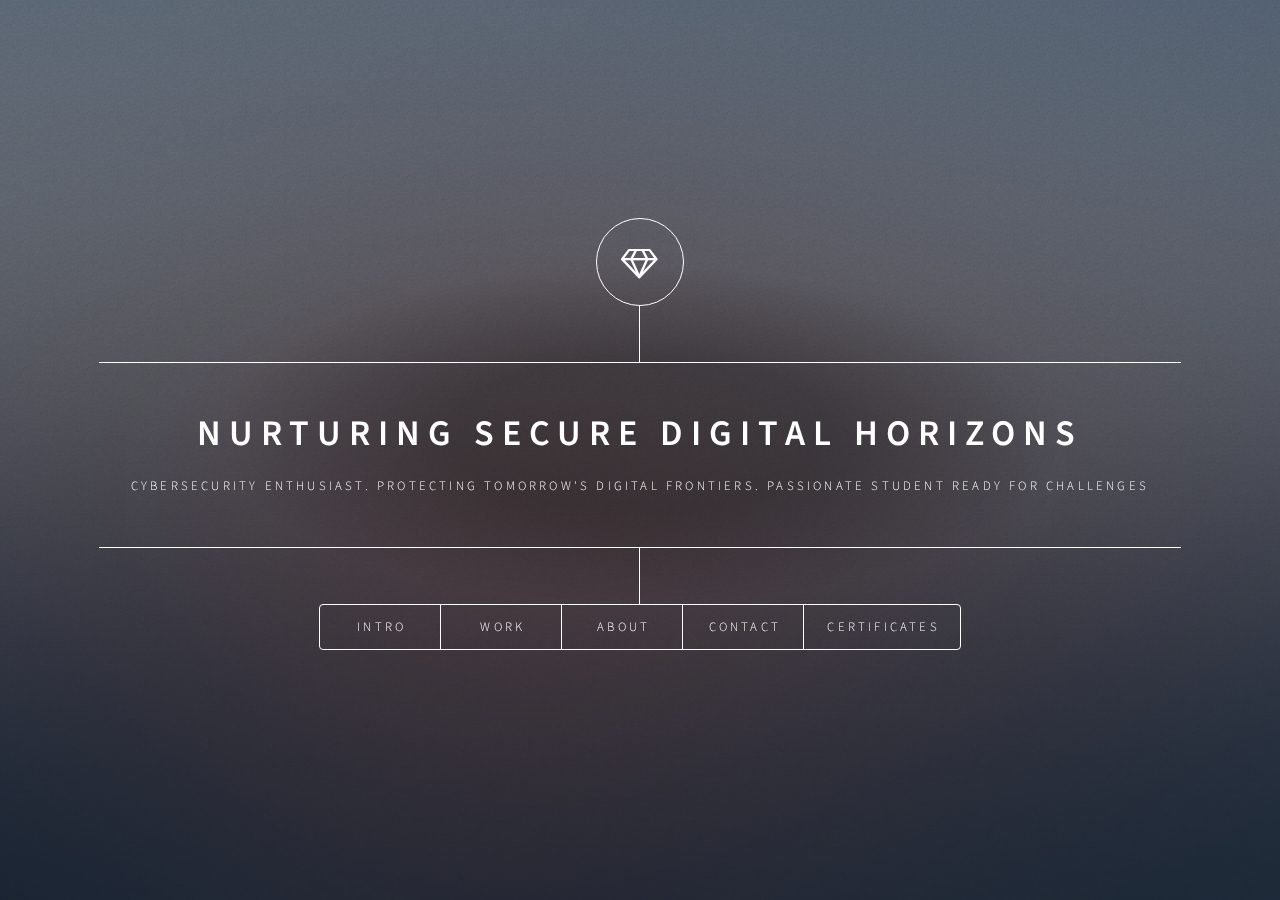
==== index.html @ 3a3c366f "fix certificates button" ====
<!DOCTYPE HTML>
<html>
<head>
    <title>Portfolio</title>
    <meta charset="utf-8" />
    <meta name="viewport" content="width=device-width, initial-scale=1, user-scalable=no" />
    <link rel="stylesheet" href="assets/css/main.css" />
    <noscript><link rel="stylesheet" href="assets/css/noscript.css" /></noscript>
    <style>
        /* Additional styles can be added here */
    </style>
</head>
<body class="is-preload">

<!-- Wrapper -->
<div id="wrapper">

    <!-- Header -->
    <header id="header">
        <div class="logo">
            <span class="icon fa-diamond"></span>
        </div>
        <div class="content">
            <div class="inner">
                <h1>Nurturing Secure Digital Horizons</h1>
                <p>Cybersecurity Enthusiast. Protecting Tomorrow's Digital Frontiers. Passionate Student Ready for Challenges</p>
            </div>
        </div>
        <nav>
            <ul>
                <li><a href="#intro">Intro</a></li>
                <li><a href="#work">Work</a></li>
                <li><a href="#about">About</a></li>
                <li><a href="#contact">Contact</a></li>
                <li><a href="#certificates">Certificates</a></li>
            </ul>
        </nav>
    </header>

    <!-- Main -->
    <div id="main">

        <!-- Intro -->
        <article id="intro">
            <h2 class="major">Intro</h2>
            <span class="image main"><img src="images/pic01.jpg" alt="" /></span>
            <p>Welcome to My Portfolio! Hello there! I'm Abubakar Usman, a dedicated Computer Science and Engineering student with a specialization in Cybersecurity, currently honing my skills at SRM University. Technology isn't just my field of study; it's my passion. With a fervor for all things tech, I embark on a journey where innovation meets security. <a href="#work">awesome work</a>.</p>
            <p>Ever since I laid my hands on my first computer, I've been captivated by the endless opportunities technology offers. It's not just about codes and circuits; it's about transforming ideas into reality, shaping the future, and solving real-world problems. My passion drives me to explore the depths of programming, the intricacies of networks, and the challenges of cybersecurity.</p>
        </article>

        <!-- Work -->
        <article id="work">
            <h2 class="major">Work</h2>
            <span class="image main"><img src="images/pic02.jpg" alt="" /></span>
            <p>I am a dedicated Computer Science and Engineering student specializing in Cybersecurity at SRM University, with a profound passion for technology and a keen interest in ensuring digital security. While I may not have professional experience yet, my enthusiasm for the field is boundless. I am actively seeking opportunities to apply my knowledge and skills, aiming to contribute meaningfully to cybersecurity projects. Eager to learn, grow, and innovate, I am open for collaboration and ready to embark on the journey of practical experience in the realm of cybersecurity.</p>
        </article>

        <!-- About -->
        <article id="about">
            <h2 class="major">About</h2>
            <span class="image main"><img src="images/pic03.jpg" alt="" /></span>
            <p>I am a curious mind and a relentless problem solver. My fascination with the intricate world of cybersecurity led me to specialize in this dynamic field. As a student, I am deeply engaged in exploring the ever-evolving landscape of digital security, always seeking to push the boundaries of what's possible.</p>
        </article>

        <!-- Contact -->
        <article id="contact">
            <h2 class="major">Contact</h2>
            <form method="post" action="#">
                <div class="fields">
                    <div class="field half">
                        <label for="name">Name</label>
                        <input type="text" name="name" id="name" />
                    </div>
                    <div class="field half">
                        <label for="email">Email</label>
                        <input type="text" name="email" id="email" />
                    </div>
                    <div class="field">
                        <label for="message">Message</label>
                        <textarea name="message" id="message" rows="4"></textarea>
                    </div>
                </div>
                <ul class="actions">
                    <li><input type="submit" value="Send Message" class="primary" /></li>
                    <li><input type="reset" value="Reset" /></li>
                </ul>
            </form>
            <ul class="icons">
                <li><a href="https://x.com/fckbwn?t=lNzFcRyMXciFDcBb08d1RA&s=09" class="icon fa-twitter"><span class="label">Twitter</span></a></li>
                <li><a href="https://www.facebook.com/profile.php?id=100041119183439" class="icon fa-facebook"><span class="label">Facebook</span></a></li>
                <li><a href="https://instagram.com/_bakeery?igshid=OGY3MTU3OGY1Mw==" class="icon fa-instagram"><span class="label">Instagram</span></a></li>
                <li><a href="https://github.com/" class="icon fa-github"><span class="label">GitHub</span></a></li>
            </ul>
        </article>

        <!-- Certificates -->
        <article id="certificates" class="certificate">
            <h2 class="major">Certificates</h2>
            <h2 class="major">My Certificates</h2>
            <!-- Certificate: Junior Penetration Tester -->
            <span class="image main"><img src="images/jr-pentester.png" alt="Junior Penetration Tester Certificate" /></span>
            <p>Welcome to my Junior Penetration Tester Certificate! This certification represents my expertise in penetration testing techniques and methodologies. I acquired this certificate from TryHackMe, showcasing my practical skills in identifying and fixing security vulnerabilities in various systems.</p>

            <!-- Certificate: Red Teaming -->
            <span class="image main"><img src="images/red-team.png" alt="Red Teaming Certificate" /></span>
            <p>Presenting my Red Teaming Certificate! This certification signifies my advanced knowledge in offensive security techniques, including ethical hacking, network exploitation, and social engineering. Achieved through rigorous training on TryHackMe, this certification demonstrates my ability to simulate real-world cyber attacks for improving security defenses.</p>

            <!-- Certificate: CompTIA Security+ -->
            <span class="image main"><img src="images/camptia.png" alt="CompTIA Security+ Certificate" /></span>
            <p>Introducing my CompTIA Security+ Certificate! This globally recognized certification validates my knowledge in cybersecurity essentials, network security, and risk management. By earning this certification, I demonstrate my expertise in securing networks, systems, and applications, ensuring a strong foundation in the field of cybersecurity.</p>

            <!-- Certificate: Fundamentals of Web Security -->
            <span class="image main"><img src="images/web.png" alt="Fundamentals of Web Security Certificate" /></span>
            <p>Behold my Fundamentals of Web Security Certificate! This certification showcases my understanding of web application security principles and best practices. Acquired through comprehensive training, it demonstrates my ability to identify and mitigate vulnerabilities in web applications, ensuring a secure online environment for users and businesses.</p>

            <!-- Certificate: Pre Security -->
            <span class="image main"><img src="images/pre-security.png" alt="Pre Security Certificate" /></span>
            <p>My Pre Security Certificate! This certification reflects my foundational knowledge in security fundamentals. It serves as the basis for my advanced certifications and expertise in the cybersecurity domain.</p>

            <!-- Certificate: Introduction to Cyber Security -->
            <span class="image main"><img src="images/intro.png" alt="Introduction to Cyber Security Certificate" /></span>
            <p>Here's my Introduction to Cyber Security Certificate! This certification marks my entry into the fascinating world of cybersecurity. It covers essential concepts and practices, laying the groundwork for my cybersecurity journey.</p>
        </article>
    </div>

    <!-- Footer -->
    <footer id="footer">
        <!-- Footer content -->
    </footer>

</div>

<!-- BG -->
<div id="bg"></div>

<!-- Scripts -->
<script src="assets/js/jquery.min.js"></script>
<script src="assets/js/browser.min.js"></script>
<script src="assets/js/breakpoints.min.js"></script>
<script src="assets/js/util.js"></script>
<script src="assets/js/main.js"></script>

</body>
</html>
---- assets/css/main.css ----
@import url(font-awesome.min.css);
@import url("https://fonts.googleapis.com/css?family=Source+Sans+Pro:300italic,600italic,300,600");

/*
	Dimension by HTML5 UP
	html5up.net | @ajlkn
	Free for personal and commercial use under the CCA 3.0 license (html5up.net/license)
*/

html, body, div, span, applet, object,
iframe, h1, h2, h3, h4, h5, h6, p, blockquote,
pre, a, abbr, acronym, address, big, cite,
code, del, dfn, em, img, ins, kbd, q, s, samp,
small, strike, strong, sub, sup, tt, var, b,
u, i, center, dl, dt, dd, ol, ul, li, fieldset,
form, label, legend, table, caption, tbody,
tfoot, thead, tr, th, td, article, aside,
canvas, details, embed, figure, figcaption,
footer, header, hgroup, menu, nav, output, ruby,
section, summary, time, mark, audio, video {
	margin: 0;
	padding: 0;
	border: 0;
	font-size: 100%;
	font: inherit;
	vertical-align: baseline;}

article, aside, details, figcaption, figure,
footer, header, hgroup, menu, nav, section {
	display: block;}

body {
	line-height: 1;
}

ol, ul {
	list-style: none;
}

blockquote, q {
	quotes: none;
}

	blockquote:before, blockquote:after, q:before, q:after {
		content: '';
		content: none;
	}

table {
	border-collapse: collapse;
	border-spacing: 0;
}

body {
	-webkit-text-size-adjust: none;
}

mark {
	background-color: transparent;
	color: inherit;
}

input::-moz-focus-inner {
	border: 0;
	padding: 0;
}

input, select, textarea {
	-moz-appearance: none;
	-webkit-appearance: none;
	-ms-appearance: none;
	appearance: none;
}

/* Basic */

	@-ms-viewport {
		width: device-width;
	}

	@media screen and (max-width: 480px) {

		html, body {
			min-width: 320px;
		}

	}

	html {
		box-sizing: border-box;
	}

	*, *:before, *:after {
		box-sizing: inherit;
	}

	body {
		background: #1b1f22;
	}

		body.is-preload *, body.is-preload *:before, body.is-preload *:after {
			-moz-animation: none !important;
			-webkit-animation: none !important;
			-ms-animation: none !important;
			animation: none !important;
			-moz-transition: none !important;
			-webkit-transition: none !important;
			-ms-transition: none !important;
			transition: none !important;
		}

/* Type */

	html {
		font-size: 16pt;
	}

		@media screen and (max-width: 1680px) {

			html {
				font-size: 12pt;
			}

		}

		@media screen and (max-width: 736px) {

			html {
				font-size: 11pt;
			}

		}

		@media screen and (max-width: 360px) {

			html {
				font-size: 10pt;
			}

		}

	body, input, select, textarea {
		color: #ffffff;
		font-family: "Source Sans Pro", sans-serif;
		font-weight: 300;
		font-size: 1rem;
		line-height: 1.65;
	}

	a {
		-moz-transition: color 0.2s ease-in-out, background-color 0.2s ease-in-out, border-bottom-color 0.2s ease-in-out;
		-webkit-transition: color 0.2s ease-in-out, background-color 0.2s ease-in-out, border-bottom-color 0.2s ease-in-out;
		-ms-transition: color 0.2s ease-in-out, background-color 0.2s ease-in-out, border-bottom-color 0.2s ease-in-out;
		transition: color 0.2s ease-in-out, background-color 0.2s ease-in-out, border-bottom-color 0.2s ease-in-out;
		border-bottom: dotted 1px rgba(255, 255, 255, 0.5);
		text-decoration: none;
		color: inherit;
	}

		a:hover {
			border-bottom-color: transparent;
		}

	strong, b {
		color: #ffffff;
		font-weight: 600;
	}

	em, i {
		font-style: italic;
	}

	p {
		margin: 0 0 2rem 0;
	}

	h1, h2, h3, h4, h5, h6 {
		color: #ffffff;
		font-weight: 600;
		line-height: 1.5;
		margin: 0 0 1rem 0;
		text-transform: uppercase;
		letter-spacing: 0.2rem;
	}

		h1 a, h2 a, h3 a, h4 a, h5 a, h6 a {
			color: inherit;
			text-decoration: none;
		}

		h1.major, h2.major, h3.major, h4.major, h5.major, h6.major {
			border-bottom: solid 1px #ffffff;
			width: -moz-max-content;
			width: -webkit-max-content;
			width: -ms-max-content;
			width: max-content;
			padding-bottom: 0.5rem;
			margin: 0 0 2rem 0;
		}

	h1 {
		font-size: 2.25rem;
		line-height: 1.3;
		letter-spacing: 0.5rem;
	}

	h2 {
		font-size: 1.5rem;
		line-height: 1.4;
		letter-spacing: 0.5rem;
	}

	h3 {
		font-size: 1rem;
	}

	h4 {
		font-size: 0.8rem;
	}

	h5 {
		font-size: 0.7rem;
	}

	h6 {
		font-size: 0.6rem;
	}

	@media screen and (max-width: 736px) {

		h1 {
			font-size: 1.75rem;
			line-height: 1.4;
		}

		h2 {
			font-size: 1.25em;
			line-height: 1.5;
		}

	}

	sub {
		font-size: 0.8rem;
		position: relative;
		top: 0.5rem;
	}

	sup {
		font-size: 0.8rem;
		position: relative;
		top: -0.5rem;
	}

	blockquote {
		border-left: solid 4px #ffffff;
		font-style: italic;
		margin: 0 0 2rem 0;
		padding: 0.5rem 0 0.5rem 2rem;
	}

	code {
		background: rgba(255, 255, 255, 0.075);
		border-radius: 4px;
		font-family: "Courier New", monospace;
		font-size: 0.9rem;
		margin: 0 0.25rem;
		padding: 0.25rem 0.65rem;
	}

	pre {
		-webkit-overflow-scrolling: touch;
		font-family: "Courier New", monospace;
		font-size: 0.9rem;
		margin: 0 0 2rem 0;
	}

		pre code {
			display: block;
			line-height: 1.75;
			padding: 1rem 1.5rem;
			overflow-x: auto;
		}

	hr {
		border: 0;
		border-bottom: solid 1px #ffffff;
		margin: 2.75rem 0;
	}

	.align-left {
		text-align: left;
	}

	.align-center {
		text-align: center;
	}

	.align-right {
		text-align: right;
	}

/* Form */

	form {
		margin: 0 0 2rem 0;
	}

		form > :last-child {
			margin-bottom: 0;
		}

		form > .fields {
			display: -moz-flex;
			display: -webkit-flex;
			display: -ms-flex;
			display: flex;
			-moz-flex-wrap: wrap;
			-webkit-flex-wrap: wrap;
			-ms-flex-wrap: wrap;
			flex-wrap: wrap;
			width: calc(100% + 3rem);
			margin: -1.5rem 0 2rem -1.5rem;
		}

			form > .fields > .field {
				-moz-flex-grow: 0;
				-webkit-flex-grow: 0;
				-ms-flex-grow: 0;
				flex-grow: 0;
				-moz-flex-shrink: 0;
				-webkit-flex-shrink: 0;
				-ms-flex-shrink: 0;
				flex-shrink: 0;
				padding: 1.5rem 0 0 1.5rem;
				width: calc(100% - 1.5rem);
			}

				form > .fields > .field.half {
					width: calc(50% - 0.75rem);
				}

				form > .fields > .field.third {
					width: calc(100%/3 - 0.5rem);
				}

				form > .fields > .field.quarter {
					width: calc(25% - 0.375rem);
				}

		@media screen and (max-width: 480px) {

			form > .fields {
				width: calc(100% + 3rem);
				margin: -1.5rem 0 2rem -1.5rem;
			}

				form > .fields > .field {
					padding: 1.5rem 0 0 1.5rem;
					width: calc(100% - 1.5rem);
				}

					form > .fields > .field.half {
						width: calc(100% - 1.5rem);
					}

					form > .fields > .field.third {
						width: calc(100% - 1.5rem);
					}

					form > .fields > .field.quarter {
						width: calc(100% - 1.5rem);
					}

		}

	label {
		color: #ffffff;
		display: block;
		font-size: 0.8rem;
		font-weight: 300;
		letter-spacing: 0.2rem;
		line-height: 1.5;
		margin: 0 0 1rem 0;
		text-transform: uppercase;
	}

	input[type="text"],
	input[type="password"],
	input[type="email"],
	input[type="tel"],
	select,
	textarea {
		-moz-appearance: none;
		-webkit-appearance: none;
		-ms-appearance: none;
		appearance: none;
		-moz-transition: border-color 0.2s ease-in-out, box-shadow 0.2s ease-in-out, background-color 0.2s ease-in-out;
		-webkit-transition: border-color 0.2s ease-in-out, box-shadow 0.2s ease-in-out, background-color 0.2s ease-in-out;
		-ms-transition: border-color 0.2s ease-in-out, box-shadow 0.2s ease-in-out, background-color 0.2s ease-in-out;
		transition: border-color 0.2s ease-in-out, box-shadow 0.2s ease-in-out, background-color 0.2s ease-in-out;
		background-color: transparent;
		border-radius: 4px;
		border: solid 1px #ffffff;
		color: inherit;
		display: block;
		outline: 0;
		padding: 0 1rem;
		text-decoration: none;
		width: 100%;
	}

		input[type="text"]:invalid,
		input[type="password"]:invalid,
		input[type="email"]:invalid,
		input[type="tel"]:invalid,
		select:invalid,
		textarea:invalid {
			box-shadow: none;
		}

		input[type="text"]:focus,
		input[type="password"]:focus,
		input[type="email"]:focus,
		input[type="tel"]:focus,
		select:focus,
		textarea:focus {
			background: rgba(255, 255, 255, 0.075);
			border-color: #ffffff;
			box-shadow: 0 0 0 1px #ffffff;
		}

	select {
		background-image: url("data:image/svg+xml;charset=utf8,%3Csvg xmlns='http://www.w3.org/2000/svg' width='40' height='40' preserveAspectRatio='none' viewBox='0 0 40 40'%3E%3Cpath d='M9.4,12.3l10.4,10.4l10.4-10.4c0.2-0.2,0.5-0.4,0.9-0.4c0.3,0,0.6,0.1,0.9,0.4l3.3,3.3c0.2,0.2,0.4,0.5,0.4,0.9 c0,0.4-0.1,0.6-0.4,0.9L20.7,31.9c-0.2,0.2-0.5,0.4-0.9,0.4c-0.3,0-0.6-0.1-0.9-0.4L4.3,17.3c-0.2-0.2-0.4-0.5-0.4-0.9 c0-0.4,0.1-0.6,0.4-0.9l3.3-3.3c0.2-0.2,0.5-0.4,0.9-0.4S9.1,12.1,9.4,12.3z' fill='%23ffffff' /%3E%3C/svg%3E");
		background-size: 1.25rem;
		background-repeat: no-repeat;
		background-position: calc(100% - 1rem) center;
		height: 2.75rem;
		padding-right: 2.75rem;
		text-overflow: ellipsis;
	}

		select option {
			color: #ffffff;
			background: #1b1f22;
		}

		select:focus::-ms-value {
			background-color: transparent;
		}

		select::-ms-expand {
			display: none;
		}

	input[type="text"],
	input[type="password"],
	input[type="email"],
	select {
		height: 2.75rem;
	}

	textarea {
		padding: 0.75rem 1rem;
	}

	input[type="checkbox"],
	input[type="radio"] {
		-moz-appearance: none;
		-webkit-appearance: none;
		-ms-appearance: none;
		appearance: none;
		display: block;
		float: left;
		margin-right: -2rem;
		opacity: 0;
		width: 1rem;
		z-index: -1;
	}

		input[type="checkbox"] + label,
		input[type="radio"] + label {
			text-decoration: none;
			-moz-user-select: none;
			-webkit-user-select: none;
			-ms-user-select: none;
			user-select: none;
			color: #ffffff;
			cursor: pointer;
			display: inline-block;
			font-size: 0.8rem;
			font-weight: 300;
			margin: 0 0 0.5rem 0;
			padding-left: 2.65rem;
			padding-right: 0.75rem;
			position: relative;
		}

			input[type="checkbox"] + label:before,
			input[type="radio"] + label:before {
				-moz-osx-font-smoothing: grayscale;
				-webkit-font-smoothing: antialiased;
				font-family: FontAwesome;
				font-style: normal;
				font-weight: normal;
				text-transform: none !important;
			}

			input[type="checkbox"] + label:before,
			input[type="radio"] + label:before {
				-moz-transition: border-color 0.2s ease-in-out, box-shadow 0.2s ease-in-out, background-color 0.2s ease-in-out;
				-webkit-transition: border-color 0.2s ease-in-out, box-shadow 0.2s ease-in-out, background-color 0.2s ease-in-out;
				-ms-transition: border-color 0.2s ease-in-out, box-shadow 0.2s ease-in-out, background-color 0.2s ease-in-out;
				transition: border-color 0.2s ease-in-out, box-shadow 0.2s ease-in-out, background-color 0.2s ease-in-out;
				border-radius: 4px;
				border: solid 1px #ffffff;
				content: '';
				display: inline-block;
				height: 1.65rem;
				left: 0;
				line-height: calc(1.58125rem + 0em);
				position: absolute;
				text-align: center;
				top: -0.125rem;
				width: 1.65rem;
			}

		input[type="checkbox"]:checked + label:before,
		input[type="radio"]:checked + label:before {
			background: #ffffff !important;
			border-color: #ffffff !important;
			color: #1b1f22;
			content: '\f00c';
		}

		input[type="checkbox"]:focus + label:before,
		input[type="radio"]:focus + label:before {
			background: rgba(255, 255, 255, 0.075);
			border-color: #ffffff;
			box-shadow: 0 0 0 1px #ffffff;
		}

	input[type="checkbox"] + label:before {
		border-radius: 4px;
	}

	input[type="radio"] + label:before {
		border-radius: 100%;
	}

	::-webkit-input-placeholder {
		color: rgba(255, 255, 255, 0.5) !important;
		opacity: 1.0;
	}

	:-moz-placeholder {
		color: rgba(255, 255, 255, 0.5) !important;
		opacity: 1.0;
	}

	::-moz-placeholder {
		color: rgba(255, 255, 255, 0.5) !important;
		opacity: 1.0;
	}

	:-ms-input-placeholder {
		color: rgba(255, 255, 255, 0.5) !important;
		opacity: 1.0;
	}

	.formerize-placeholder {
		color: rgba(255, 255, 255, 0.5) !important;
		opacity: 1.0;
	}

/* Box */

	.box {
		border-radius: 4px;
		border: solid 1px #ffffff;
		margin-bottom: 2rem;
		padding: 1.5em;
	}

		.box > :last-child,
		.box > :last-child > :last-child,
		.box > :last-child > :last-child > :last-child {
			margin-bottom: 0;
		}

		.box.alt {
			border: 0;
			border-radius: 0;
			padding: 0;
		}

/* Icon */

	.icon {
		text-decoration: none;
		border-bottom: none;
		position: relative;
	}

		.icon:before {
			-moz-osx-font-smoothing: grayscale;
			-webkit-font-smoothing: antialiased;
			font-family: FontAwesome;
			font-style: normal;
			font-weight: normal;
			text-transform: none !important;
		}

		.icon > .label {
			display: none;
		}

/* Image */

	.image {
		border-radius: 4px;
		border: 0;
		display: inline-block;
		position: relative;
	}

		.image:before {
			pointer-events: none;
			background-image: url("../../images/overlay.png");
			background-color: rgba(19, 21, 25, 0.5);
			border-radius: 4px;
			content: '';
			display: block;
			height: 100%;
			left: 0;
			opacity: 0.5;
			position: absolute;
			top: 0;
			width: 100%;
		}

		.image img {
			border-radius: 4px;
			display: block;
		}

		.image.left, .image.right {
			max-width: 40%;
		}

			.image.left img, .image.right img {
				width: 100%;
			}

		.image.left {
			float: left;
			padding: 0 1.5em 1em 0;
			top: 0.25em;
		}

		.image.right {
			float: right;
			padding: 0 0 1em 1.5em;
			top: 0.25em;
		}

		.image.fit {
			display: block;
			margin: 0 0 2rem 0;
			width: 100%;
		}

			.image.fit img {
				width: 100%;
			}

		.image.main {
			display: block;
			margin: 2.5rem 0;
			width: 100%;
		}

			.image.main img {
				width: 100%;
			}

		@media screen and (max-width: 736px) {

			.image.main {
				margin: 2rem 0;
			}

		}

		@media screen and (max-width: 480px) {

			.image.main {
				margin: 1.5rem 0;
			}

		}

/* List */

	ol {
		list-style: decimal;
		margin: 0 0 2rem 0;
		padding-left: 1.25em;
	}

		ol li {
			padding-left: 0.25em;
		}

	ul {
		list-style: disc;
		margin: 0 0 2rem 0;
		padding-left: 1em;
	}

		ul li {
			padding-left: 0.5em;
		}

		ul.alt {
			list-style: none;
			padding-left: 0;
		}

			ul.alt li {
				border-top: solid 1px #ffffff;
				padding: 0.5em 0;
			}

				ul.alt li:first-child {
					border-top: 0;
					padding-top: 0;
				}

	dl {
		margin: 0 0 2rem 0;
	}

		dl dt {
			display: block;
			font-weight: 600;
			margin: 0 0 1rem 0;
		}

		dl dd {
			margin-left: 2rem;
		}

/* Actions */

	ul.actions {
		display: -moz-flex;
		display: -webkit-flex;
		display: -ms-flex;
		display: flex;
		cursor: default;
		list-style: none;
		margin-left: -1rem;
		padding-left: 0;
	}

		ul.actions li {
			padding: 0 0 0 1rem;
			vertical-align: middle;
		}

		ul.actions.special {
			-moz-justify-content: center;
			-webkit-justify-content: center;
			-ms-justify-content: center;
			justify-content: center;
			width: 100%;
			margin-left: 0;
		}

			ul.actions.special li:first-child {
				padding-left: 0;
			}

		ul.actions.stacked {
			-moz-flex-direction: column;
			-webkit-flex-direction: column;
			-ms-flex-direction: column;
			flex-direction: column;
			margin-left: 0;
		}

			ul.actions.stacked li {
				padding: 1.3rem 0 0 0;
			}

				ul.actions.stacked li:first-child {
					padding-top: 0;
				}

		ul.actions.fit {
			width: calc(100% + 1rem);
		}

			ul.actions.fit li {
				-moz-flex-grow: 1;
				-webkit-flex-grow: 1;
				-ms-flex-grow: 1;
				flex-grow: 1;
				-moz-flex-shrink: 1;
				-webkit-flex-shrink: 1;
				-ms-flex-shrink: 1;
				flex-shrink: 1;
				width: 100%;
			}

				ul.actions.fit li > * {
					width: 100%;
				}

			ul.actions.fit.stacked {
				width: 100%;
			}

		@media screen and (max-width: 480px) {

			ul.actions:not(.fixed) {
				-moz-flex-direction: column;
				-webkit-flex-direction: column;
				-ms-flex-direction: column;
				flex-direction: column;
				margin-left: 0;
				width: 100% !important;
			}

				ul.actions:not(.fixed) li {
					-moz-flex-grow: 1;
					-webkit-flex-grow: 1;
					-ms-flex-grow: 1;
					flex-grow: 1;
					-moz-flex-shrink: 1;
					-webkit-flex-shrink: 1;
					-ms-flex-shrink: 1;
					flex-shrink: 1;
					padding: 1rem 0 0 0;
					text-align: center;
					width: 100%;
				}

					ul.actions:not(.fixed) li > * {
						width: 100%;
					}

					ul.actions:not(.fixed) li:first-child {
						padding-top: 0;
					}

					ul.actions:not(.fixed) li input[type="submit"],
					ul.actions:not(.fixed) li input[type="reset"],
					ul.actions:not(.fixed) li input[type="button"],
					ul.actions:not(.fixed) li button,
					ul.actions:not(.fixed) li .button {
						width: 100%;
					}

						ul.actions:not(.fixed) li input[type="submit"].icon:before,
						ul.actions:not(.fixed) li input[type="reset"].icon:before,
						ul.actions:not(.fixed) li input[type="button"].icon:before,
						ul.actions:not(.fixed) li button.icon:before,
						ul.actions:not(.fixed) li .button.icon:before {
							margin-left: -0.5em;
						}

		}

/* Icons */

	ul.icons {
		cursor: default;
		list-style: none;
		padding-left: 0;
	}

		ul.icons li {
			display: inline-block;
			padding: 0 0.75em 0 0;
		}

			ul.icons li:last-child {
				padding-right: 0;
			}

			ul.icons li a {
				border-radius: 100%;
				box-shadow: inset 0 0 0 1px #ffffff;
				display: inline-block;
				height: 2.25rem;
				line-height: 2.25rem;
				text-align: center;
				width: 2.25rem;
			}

				ul.icons li a:hover {
					background-color: rgba(255, 255, 255, 0.075);
				}

				ul.icons li a:active {
					background-color: rgba(255, 255, 255, 0.175);
				}

/* Table */

	.table-wrapper {
		-webkit-overflow-scrolling: touch;
		overflow-x: auto;
	}

	table {
		margin: 0 0 2rem 0;
		width: 100%;
	}

		table tbody tr {
			border: solid 1px #ffffff;
			border-left: 0;
			border-right: 0;
		}

			table tbody tr:nth-child(2n + 1) {
				background-color: rgba(255, 255, 255, 0.075);
			}

		table td {
			padding: 0.75em 0.75em;
		}

		table th {
			color: #ffffff;
			font-size: 0.9em;
			font-weight: 600;
			padding: 0 0.75em 0.75em 0.75em;
			text-align: left;
		}

		table thead {
			border-bottom: solid 2px #ffffff;
		}

		table tfoot {
			border-top: solid 2px #ffffff;
		}

		table.alt {
			border-collapse: separate;
		}

			table.alt tbody tr td {
				border: solid 1px #ffffff;
				border-left-width: 0;
				border-top-width: 0;
			}

				table.alt tbody tr td:first-child {
					border-left-width: 1px;
				}

			table.alt tbody tr:first-child td {
				border-top-width: 1px;
			}

			table.alt thead {
				border-bottom: 0;
			}

			table.alt tfoot {
				border-top: 0;
			}

/* Button */

	input[type="submit"],
	input[type="reset"],
	input[type="button"],
	button,
	.button {
		-moz-appearance: none;
		-webkit-appearance: none;
		-ms-appearance: none;
		appearance: none;
		-moz-transition: background-color 0.2s ease-in-out, color 0.2s ease-in-out;
		-webkit-transition: background-color 0.2s ease-in-out, color 0.2s ease-in-out;
		-ms-transition: background-color 0.2s ease-in-out, color 0.2s ease-in-out;
		transition: background-color 0.2s ease-in-out, color 0.2s ease-in-out;
		background-color: transparent;
		border-radius: 4px;
		border: 0;
		box-shadow: inset 0 0 0 1px #ffffff;
		color: #ffffff !important;
		cursor: pointer;
		display: inline-block;
		font-size: 0.8rem;
		font-weight: 300;
		height: 2.75rem;
		letter-spacing: 0.2rem;
		line-height: 2.75rem;
		outline: 0;
		padding: 0 1.25rem 0 1.35rem;
		text-align: center;
		text-decoration: none;
		text-transform: uppercase;
		white-space: nowrap;
	}

		input[type="submit"]:hover,
		input[type="reset"]:hover,
		input[type="button"]:hover,
		button:hover,
		.button:hover {
			background-color: rgba(255, 255, 255, 0.075);
		}

		input[type="submit"]:active,
		input[type="reset"]:active,
		input[type="button"]:active,
		button:active,
		.button:active {
			background-color: rgba(255, 255, 255, 0.175);
		}

		input[type="submit"].icon:before,
		input[type="reset"].icon:before,
		input[type="button"].icon:before,
		button.icon:before,
		.button.icon:before {
			margin-right: 0.5em;
		}

		input[type="submit"].fit,
		input[type="reset"].fit,
		input[type="button"].fit,
		button.fit,
		.button.fit {
			width: 100%;
		}

		input[type="submit"].small,
		input[type="reset"].small,
		input[type="button"].small,
		button.small,
		.button.small {
			font-size: 0.6rem;
			height: 2.0625rem;
			line-height: 2.0625rem;
		}

		input[type="submit"].primary,
		input[type="reset"].primary,
		input[type="button"].primary,
		button.primary,
		.button.primary {
			background-color: #ffffff;
			color: #1b1f22 !important;
			font-weight: 600;
		}

		input[type="submit"].disabled, input[type="submit"]:disabled,
		input[type="reset"].disabled,
		input[type="reset"]:disabled,
		input[type="button"].disabled,
		input[type="button"]:disabled,
		button.disabled,
		button:disabled,
		.button.disabled,
		.button:disabled {
			pointer-events: none;
			cursor: default;
			opacity: 0.25;
		}

	input[type="submit"],
	input[type="reset"],
	input[type="button"],
	button {
		line-height: calc(2.75rem - 2px);
	}

/* BG */

	#bg {
		-moz-transform: scale(1.0);
		-webkit-transform: scale(1.0);
		-ms-transform: scale(1.0);
		transform: scale(1.0);
		-webkit-backface-visibility: hidden;
		position: fixed;
		top: 0;
		left: 0;
		width: 100%;
		height: 100vh;
		z-index: 1;
	}

		#bg:before, #bg:after {
			content: '';
			display: block;
			position: absolute;
			top: 0;
			left: 0;
			width: 100%;
			height: 100%;
		}

		#bg:before {
			-moz-transition: background-color 2.5s ease-in-out;
			-webkit-transition: background-color 2.5s ease-in-out;
			-ms-transition: background-color 2.5s ease-in-out;
			transition: background-color 2.5s ease-in-out;
			-moz-transition-delay: 0.75s;
			-webkit-transition-delay: 0.75s;
			-ms-transition-delay: 0.75s;
			transition-delay: 0.75s;
			background-image: linear-gradient(to top, rgba(19, 21, 25, 0.5), rgba(19, 21, 25, 0.5)), url("../../images/overlay.png");
			background-size: auto, 256px 256px;
			background-position: center, center;
			background-repeat: no-repeat, repeat;
			z-index: 2;
		}

		#bg:after {
			-moz-transform: scale(1.125);
			-webkit-transform: scale(1.125);
			-ms-transform: scale(1.125);
			transform: scale(1.125);
			-moz-transition: -moz-transform 0.325s ease-in-out, -moz-filter 0.325s ease-in-out;
			-webkit-transition: -webkit-transform 0.325s ease-in-out, -webkit-filter 0.325s ease-in-out;
			-ms-transition: -ms-transform 0.325s ease-in-out, -ms-filter 0.325s ease-in-out;
			transition: transform 0.325s ease-in-out, filter 0.325s ease-in-out;
			background-image: url("../../images/bg.jpg");
			background-position: center;
			background-size: cover;
			background-repeat: no-repeat;
			z-index: 1;
		}

		body.is-article-visible #bg:after {
			-moz-transform: scale(1.0825);
			-webkit-transform: scale(1.0825);
			-ms-transform: scale(1.0825);
			transform: scale(1.0825);
			-moz-filter: blur(0.2rem);
			-webkit-filter: blur(0.2rem);
			-ms-filter: blur(0.2rem);
			filter: blur(0.2rem);
		}

		body.is-preload #bg:before {
			background-color: #000000;
		}

/* Wrapper */

	#wrapper {
		display: -moz-flex;
		display: -webkit-flex;
		display: -ms-flex;
		display: flex;
		-moz-flex-direction: column;
		-webkit-flex-direction: column;
		-ms-flex-direction: column;
		flex-direction: column;
		-moz-align-items: center;
		-webkit-align-items: center;
		-ms-align-items: center;
		align-items: center;
		-moz-justify-content: space-between;
		-webkit-justify-content: space-between;
		-ms-justify-content: space-between;
		justify-content: space-between;
		position: relative;
		min-height: 100vh;
		width: 100%;
		padding: 4rem 2rem;
		z-index: 3;
	}

		#wrapper:before {
			content: '';
			display: block;
		}

		@media screen and (max-width: 1680px) {

			#wrapper {
				padding: 3rem 2rem;
			}

		}

		@media screen and (max-width: 736px) {

			#wrapper {
				padding: 2rem 1rem;
			}

		}

		@media screen and (max-width: 480px) {

			#wrapper {
				padding: 1rem;
			}

		}

/* Header */

	#header {
		display: -moz-flex;
		display: -webkit-flex;
		display: -ms-flex;
		display: flex;
		-moz-flex-direction: column;
		-webkit-flex-direction: column;
		-ms-flex-direction: column;
		flex-direction: column;
		-moz-align-items: center;
		-webkit-align-items: center;
		-ms-align-items: center;
		align-items: center;
		-moz-transition: -moz-transform 0.325s ease-in-out, -moz-filter 0.325s ease-in-out, opacity 0.325s ease-in-out;
		-webkit-transition: -webkit-transform 0.325s ease-in-out, -webkit-filter 0.325s ease-in-out, opacity 0.325s ease-in-out;
		-ms-transition: -ms-transform 0.325s ease-in-out, -ms-filter 0.325s ease-in-out, opacity 0.325s ease-in-out;
		transition: transform 0.325s ease-in-out, filter 0.325s ease-in-out, opacity 0.325s ease-in-out;
		background-image: -moz-radial-gradient(rgba(0, 0, 0, 0.25) 25%, rgba(0, 0, 0, 0) 55%);
		background-image: -webkit-radial-gradient(rgba(0, 0, 0, 0.25) 25%, rgba(0, 0, 0, 0) 55%);
		background-image: -ms-radial-gradient(rgba(0, 0, 0, 0.25) 25%, rgba(0, 0, 0, 0) 55%);
		background-image: radial-gradient(rgba(0, 0, 0, 0.25) 25%, rgba(0, 0, 0, 0) 55%);
		max-width: 100%;
		text-align: center;
	}

		#header > * {
			-moz-transition: opacity 0.325s ease-in-out;
			-webkit-transition: opacity 0.325s ease-in-out;
			-ms-transition: opacity 0.325s ease-in-out;
			transition: opacity 0.325s ease-in-out;
			position: relative;
			margin-top: 3.5rem;
		}

			#header > *:before {
				content: '';
				display: block;
				position: absolute;
				top: calc(-3.5rem - 1px);
				left: calc(50% - 1px);
				width: 1px;
				height: calc(3.5rem + 1px);
				background: #ffffff;
			}

		#header > :first-child {
			margin-top: 0;
		}

			#header > :first-child:before {
				display: none;
			}

		#header .logo {
			width: 5.5rem;
			height: 5.5rem;
			line-height: 5.5rem;
			border: solid 1px #ffffff;
			border-radius: 100%;
		}

			#header .logo .icon:before {
				font-size: 2rem;
			}

		#header .content {
			border-style: solid;
			border-color: #ffffff;
			border-top-width: 1px;
			border-bottom-width: 1px;
			max-width: 100%;
		}

			#header .content .inner {
				-moz-transition: max-height 0.75s ease, padding 0.75s ease, opacity 0.325s ease-in-out;
				-webkit-transition: max-height 0.75s ease, padding 0.75s ease, opacity 0.325s ease-in-out;
				-ms-transition: max-height 0.75s ease, padding 0.75s ease, opacity 0.325s ease-in-out;
				transition: max-height 0.75s ease, padding 0.75s ease, opacity 0.325s ease-in-out;
				-moz-transition-delay: 0.25s;
				-webkit-transition-delay: 0.25s;
				-ms-transition-delay: 0.25s;
				transition-delay: 0.25s;
				padding: 3rem 2rem;
				max-height: 40rem;
				overflow: hidden;
			}

				#header .content .inner > :last-child {
					margin-bottom: 0;
				}

			#header .content p {
				text-transform: uppercase;
				letter-spacing: 0.2rem;
				font-size: 0.8rem;
				line-height: 2;
			}

		#header nav ul {
			display: -moz-flex;
			display: -webkit-flex;
			display: -ms-flex;
			display: flex;
			margin-bottom: 0;
			list-style: none;
			padding-left: 0;
			border: solid 1px #ffffff;
			border-radius: 4px;
		}

			#header nav ul li {
				padding-left: 0;
				border-left: solid 1px #ffffff;
			}

				#header nav ul li:first-child {
					border-left: 0;
				}

				#header nav ul li a {
					display: block;
					min-width: 7.5rem;
					height: 2.75rem;
					line-height: 2.75rem;
					padding: 0 1.25rem 0 1.45rem;
					text-transform: uppercase;
					letter-spacing: 0.2rem;
					font-size: 0.8rem;
					border-bottom: 0;
				}

					#header nav ul li a:hover {
						background-color: rgba(255, 255, 255, 0.075);
					}

					#header nav ul li a:active {
						background-color: rgba(255, 255, 255, 0.175);
					}

		#header nav.use-middle:after {
			content: '';
			display: block;
			position: absolute;
			top: 0;
			left: calc(50% - 1px);
			width: 1px;
			height: 100%;
			background: #ffffff;
		}

		#header nav.use-middle ul li.is-middle {
			border-left: 0;
		}

		body.is-article-visible #header {
			-moz-transform: scale(0.95);
			-webkit-transform: scale(0.95);
			-ms-transform: scale(0.95);
			transform: scale(0.95);
			-moz-filter: blur(0.1rem);
			-webkit-filter: blur(0.1rem);
			-ms-filter: blur(0.1rem);
			filter: blur(0.1rem);
			opacity: 0;
		}

		body.is-preload #header {
			-moz-filter: blur(0.125rem);
			-webkit-filter: blur(0.125rem);
			-ms-filter: blur(0.125rem);
			filter: blur(0.125rem);
		}

			body.is-preload #header > * {
				opacity: 0;
			}

			body.is-preload #header .content .inner {
				max-height: 0;
				padding-top: 0;
				padding-bottom: 0;
				opacity: 0;
			}

		@media screen and (max-width: 980px) {

			#header .content p br {
				display: none;
			}

		}

		@media screen and (max-width: 736px) {

			#header > * {
				margin-top: 2rem;
			}

				#header > *:before {
					top: calc(-2rem - 1px);
					height: calc(2rem + 1px);
				}

			#header .logo {
				width: 4.75rem;
				height: 4.75rem;
				line-height: 4.75rem;
			}

				#header .logo .icon:before {
					font-size: 1.75rem;
				}

			#header .content .inner {
				padding: 2.5rem 1rem;
			}

			#header .content p {
				line-height: 1.875;
			}

		}

		@media screen and (max-width: 480px) {

			#header {
				padding: 1.5rem 0;
			}

				#header .content .inner {
					padding: 2.5rem 0;
				}

				#header nav ul {
					-moz-flex-direction: column;
					-webkit-flex-direction: column;
					-ms-flex-direction: column;
					flex-direction: column;
					min-width: 10rem;
					max-width: 100%;
				}

					#header nav ul li {
						border-left: 0;
						border-top: solid 1px #ffffff;
					}

						#header nav ul li:first-child {
							border-top: 0;
						}

						#header nav ul li a {
							height: 3rem;
							line-height: 3rem;
							min-width: 0;
							width: 100%;
						}

				#header nav.use-middle:after {
					display: none;
				}

		}

/* Main */

	#main {
		-moz-flex-grow: 1;
		-webkit-flex-grow: 1;
		-ms-flex-grow: 1;
		flex-grow: 1;
		-moz-flex-shrink: 1;
		-webkit-flex-shrink: 1;
		-ms-flex-shrink: 1;
		flex-shrink: 1;
		display: -moz-flex;
		display: -webkit-flex;
		display: -ms-flex;
		display: flex;
		-moz-align-items: center;
		-webkit-align-items: center;
		-ms-align-items: center;
		align-items: center;
		-moz-justify-content: center;
		-webkit-justify-content: center;
		-ms-justify-content: center;
		justify-content: center;
		-moz-flex-direction: column;
		-webkit-flex-direction: column;
		-ms-flex-direction: column;
		flex-direction: column;
		position: relative;
		max-width: 100%;
		z-index: 3;
	}

		#main article {
			-moz-transform: translateY(0.25rem);
			-webkit-transform: translateY(0.25rem);
			-ms-transform: translateY(0.25rem);
			transform: translateY(0.25rem);
			-moz-transition: opacity 0.325s ease-in-out, -moz-transform 0.325s ease-in-out;
			-webkit-transition: opacity 0.325s ease-in-out, -webkit-transform 0.325s ease-in-out;
			-ms-transition: opacity 0.325s ease-in-out, -ms-transform 0.325s ease-in-out;
			transition: opacity 0.325s ease-in-out, transform 0.325s ease-in-out;
			padding: 4.5rem 2.5rem 1.5rem 2.5rem ;
			position: relative;
			width: 40rem;
			max-width: 100%;
			background-color: rgba(27, 31, 34, 0.85);
			border-radius: 4px;
			opacity: 0;
		}

			#main article.active {
				-moz-transform: translateY(0);
				-webkit-transform: translateY(0);
				-ms-transform: translateY(0);
				transform: translateY(0);
				opacity: 1;
			}

			#main article .close {
				display: block;
				position: absolute;
				top: 0;
				right: 0;
				width: 4rem;
				height: 4rem;
				cursor: pointer;
				text-indent: 4rem;
				overflow: hidden;
				white-space: nowrap;
			}

				#main article .close:before {
					-moz-transition: background-color 0.2s ease-in-out;
					-webkit-transition: background-color 0.2s ease-in-out;
					-ms-transition: background-color 0.2s ease-in-out;
					transition: background-color 0.2s ease-in-out;
					content: '';
					display: block;
					position: absolute;
					top: 0.75rem;
					left: 0.75rem;
					width: 2.5rem;
					height: 2.5rem;
					border-radius: 100%;
					background-position: center;
					background-image: url("data:image/svg+xml;charset=utf8,%3Csvg xmlns='http://www.w3.org/2000/svg' xmlns:xlink='http://www.w3.org/1999/xlink' width='20px' height='20px' viewBox='0 0 20 20' zoomAndPan='disable'%3E%3Cstyle%3Eline %7B stroke: %23ffffff%3B stroke-width: 1%3B %7D%3C/style%3E%3Cline x1='2' y1='2' x2='18' y2='18' /%3E%3Cline x1='18' y1='2' x2='2' y2='18' /%3E%3C/svg%3E");
					background-size: 20px 20px;
					background-repeat: no-repeat;
				}

				#main article .close:hover:before {
					background-color: rgba(255, 255, 255, 0.075);
				}

				#main article .close:active:before {
					background-color: rgba(255, 255, 255, 0.175);
				}

		@media screen and (max-width: 736px) {

			#main article {
				padding: 3.5rem 2rem 0.5rem 2rem ;
			}

				#main article .close:before {
					top: 0.875rem;
					left: 0.875rem;
					width: 2.25rem;
					height: 2.25rem;
					background-size: 14px 14px;
				}

		}

		@media screen and (max-width: 480px) {

			#main article {
				padding: 3rem 1.5rem 0.5rem 1.5rem ;
			}

		}

/* Footer */

	#footer {
		-moz-transition: -moz-transform 0.325s ease-in-out, -moz-filter 0.325s ease-in-out, opacity 0.325s ease-in-out;
		-webkit-transition: -webkit-transform 0.325s ease-in-out, -webkit-filter 0.325s ease-in-out, opacity 0.325s ease-in-out;
		-ms-transition: -ms-transform 0.325s ease-in-out, -ms-filter 0.325s ease-in-out, opacity 0.325s ease-in-out;
		transition: transform 0.325s ease-in-out, filter 0.325s ease-in-out, opacity 0.325s ease-in-out;
		width: 100%;
		max-width: 100%;
		margin-top: 2rem;
		text-align: center;
	}

		#footer .copyright {
			letter-spacing: 0.2rem;
			font-size: 0.6rem;
			opacity: 0.75;
			margin-bottom: 0;
			text-transform: uppercase;
		}

		body.is-article-visible #footer {
			-moz-transform: scale(0.95);
			-webkit-transform: scale(0.95);
			-ms-transform: scale(0.95);
			transform: scale(0.95);
			-moz-filter: blur(0.1rem);
			-webkit-filter: blur(0.1rem);
			-ms-filter: blur(0.1rem);
			filter: blur(0.1rem);
			opacity: 0;
		}

		body.is-preload #footer {
			opacity: 0;
		}
---- assets/css/noscript.css ----
/*
	Dimension by HTML5 UP
	html5up.net | @ajlkn
	Free for personal and commercial use under the CCA 3.0 license (html5up.net/license)
*/

/* BG */

	body.is-preload #bg:before {
		background-color: transparent;
	}

/* Header */

	body.is-preload #header {
		-moz-filter: none;
		-webkit-filter: none;
		-ms-filter: none;
		filter: none;
	}

		body.is-preload #header > * {
			opacity: 1;
		}

		body.is-preload #header .content .inner {
			max-height: none;
			padding: 3rem 2rem;
			opacity: 1;
		}

/* Main */

	#main article {
		opacity: 1;
		margin: 4rem 0 0 0;
	}
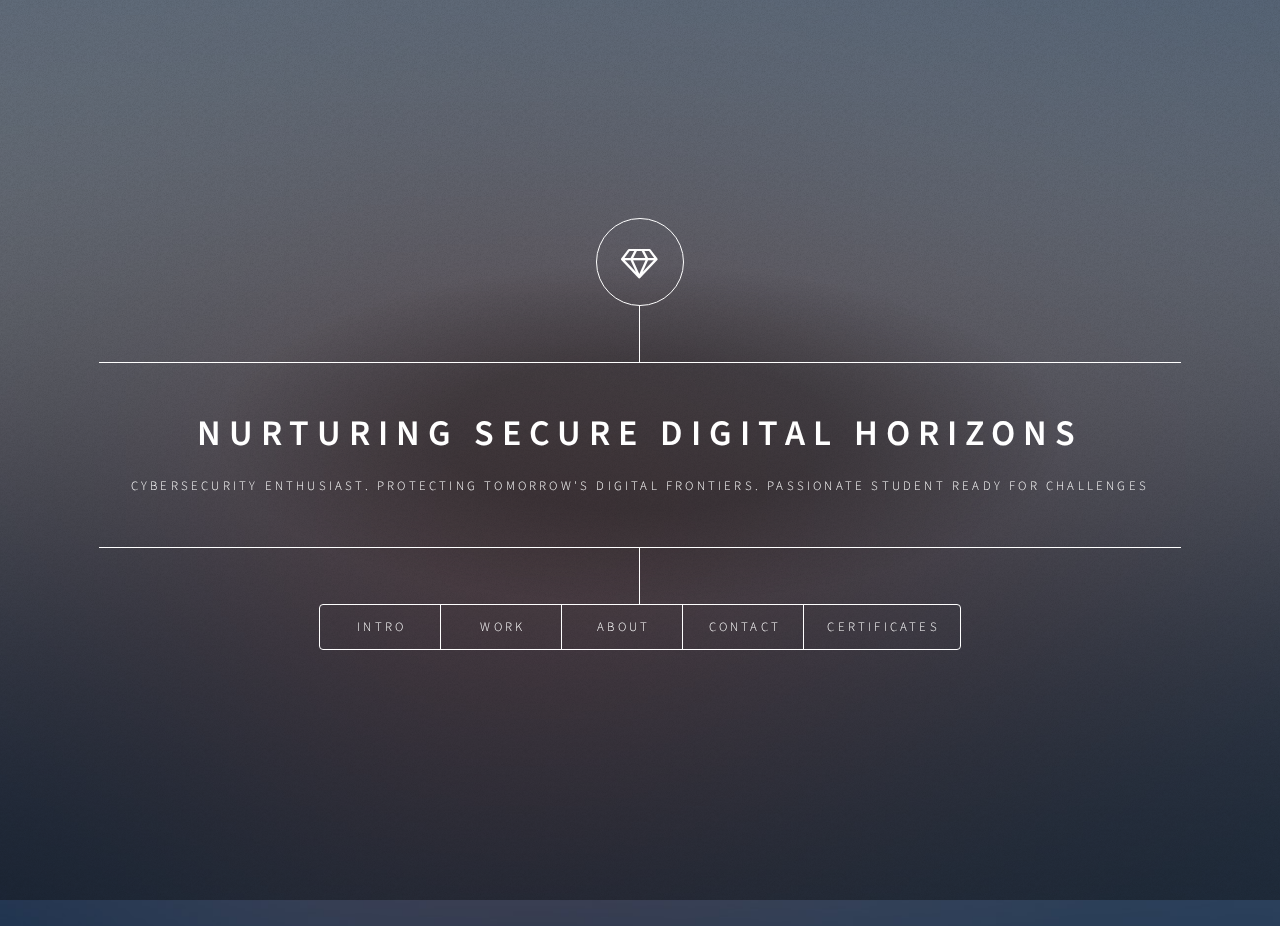
==== commit b6b02d0e: "fix button" ====
--- a/index.html
+++ b/index.html
@@ -6,9 +6,6 @@
     <meta name="viewport" content="width=device-width, initial-scale=1, user-scalable=no" />
     <link rel="stylesheet" href="assets/css/main.css" />
     <noscript><link rel="stylesheet" href="assets/css/noscript.css" /></noscript>
-    <style>
-        /* Additional styles can be added here */
-    </style>
 </head>
 <body class="is-preload">
 
@@ -94,32 +91,55 @@
         </article>
 
         <!-- Certificates -->
-        <article id="certificates" class="certificate">
+        <article id="certificates">
             <h2 class="major">Certificates</h2>
-            <h2 class="major">My Certificates</h2>
-            <!-- Certificate: Junior Penetration Tester -->
-            <span class="image main"><img src="images/jr-pentester.png" alt="Junior Penetration Tester Certificate" /></span>
-            <p>Welcome to my Junior Penetration Tester Certificate! This certification represents my expertise in penetration testing techniques and methodologies. I acquired this certificate from TryHackMe, showcasing my practical skills in identifying and fixing security vulnerabilities in various systems.</p>
+            <!-- Certificate articles from certs.html will be added here -->
+            <section class="certificates-section">
+                <!-- Certificate articles from certs.html -->
+                <h2 class="major">My Certificates</h2>
 
-            <!-- Certificate: Red Teaming -->
-            <span class="image main"><img src="images/red-team.png" alt="Red Teaming Certificate" /></span>
-            <p>Presenting my Red Teaming Certificate! This certification signifies my advanced knowledge in offensive security techniques, including ethical hacking, network exploitation, and social engineering. Achieved through rigorous training on TryHackMe, this certification demonstrates my ability to simulate real-world cyber attacks for improving security defenses.</p>
+                <!-- Certificate: Junior Penetration Tester -->
+                <article class="certificate">
+                    <h2 class="major">Junior Penetration Tester Certificate</h2>
+                    <span class="image main"><img src="images/jr-pentester.png" alt="Junior Penetration Tester Certificate" /></span>
+                    <p>Welcome to my Junior Penetration Tester Certificate! This certification represents my expertise in penetration testing techniques and methodologies. I acquired this certificate from TryHackMe, showcasing my practical skills in identifying and fixing security vulnerabilities in various systems.</p>
+                </article>
 
-            <!-- Certificate: CompTIA Security+ -->
-            <span class="image main"><img src="images/camptia.png" alt="CompTIA Security+ Certificate" /></span>
-            <p>Introducing my CompTIA Security+ Certificate! This globally recognized certification validates my knowledge in cybersecurity essentials, network security, and risk management. By earning this certification, I demonstrate my expertise in securing networks, systems, and applications, ensuring a strong foundation in the field of cybersecurity.</p>
+                <!-- Certificate: Red Teaming -->
+                <article class="certificate">
+                    <h2 class="major">Red Teaming Certificate</h2>
+                    <span class="image main"><img src="images/red-team.png" alt="Red Teaming Certificate" /></span>
+                    <p>Presenting my Red Teaming Certificate! This certification signifies my advanced knowledge in offensive security techniques, including ethical hacking, network exploitation, and social engineering. Achieved through rigorous training on TryHackMe, this certification demonstrates my ability to simulate real-world cyber attacks for improving security defenses.</p>
+                </article>
 
-            <!-- Certificate: Fundamentals of Web Security -->
-            <span class="image main"><img src="images/web.png" alt="Fundamentals of Web Security Certificate" /></span>
-            <p>Behold my Fundamentals of Web Security Certificate! This certification showcases my understanding of web application security principles and best practices. Acquired through comprehensive training, it demonstrates my ability to identify and mitigate vulnerabilities in web applications, ensuring a secure online environment for users and businesses.</p>
+                <!-- Certificate: CompTIA Security+ -->
+                <article class="certificate">
+                    <h2 class="major">CompTIA Security+ Certificate</h2>
+                    <span class="image main"><img src="images/camptia.png" alt="CompTIA Security+ Certificate" /></span>
+                    <p>Introducing my CompTIA Security+ Certificate! This globally recognized certification validates my knowledge in cybersecurity essentials, network security, and risk management. By earning this certification, I demonstrate my expertise in securing networks, systems, and applications, ensuring a strong foundation in the field of cybersecurity.</p>
+                </article>
 
-            <!-- Certificate: Pre Security -->
-            <span class="image main"><img src="images/pre-security.png" alt="Pre Security Certificate" /></span>
-            <p>My Pre Security Certificate! This certification reflects my foundational knowledge in security fundamentals. It serves as the basis for my advanced certifications and expertise in the cybersecurity domain.</p>
+                <!-- Certificate: Fundamentals of Web Security -->
+                <article class="certificate">
+                    <h2 class="major">Fundamentals of Web Security Certificate</h2>
+                    <span class="image main"><img src="images/web.png" alt="Fundamentals of Web Security Certificate" /></span>
+                    <p>Behold my Fundamentals of Web Security Certificate! This certification showcases my understanding of web application security principles and best practices. Acquired through comprehensive training, it demonstrates my ability to identify and mitigate vulnerabilities in web applications, ensuring a secure online environment for users and businesses.</p>
+                </article>
 
-            <!-- Certificate: Introduction to Cyber Security -->
-            <span class="image main"><img src="images/intro.png" alt="Introduction to Cyber Security Certificate" /></span>
-            <p>Here's my Introduction to Cyber Security Certificate! This certification marks my entry into the fascinating world of cybersecurity. It covers essential concepts and practices, laying the groundwork for my cybersecurity journey.</p>
+                <!-- Certificate: Pre Security -->
+                <article class="certificate">
+                    <h2 class="major">Pre Security Certificate</h2>
+                    <span class="image main"><img src="images/pre-security.png" alt="Pre Security Certificate" /></span>
+                    <p>My Pre Security Certificate! This certification reflects my foundational knowledge in security fundamentals. It serves as the basis for my advanced certifications and expertise in the cybersecurity domain.</p>
+                </article>
+
+                <!-- Certificate: Introduction to Cyber Security -->
+                <article class="certificate">
+                    <h2 class="major">Introduction to Cyber Security Certificate</h2>
+                    <span class="image main"><img src="images/intro.png" alt="Introduction to Cyber Security Certificate" /></span>
+                    <p>Here's my Introduction to Cyber Security Certificate! This certification marks my entry into the fascinating world of cybersecurity. It covers essential concepts and practices, laying the groundwork for my cybersecurity journey.</p>
+                </article>
+            </section>
         </article>
     </div>
 
@@ -142,3 +162,4 @@
 
 </body>
 </html>
+s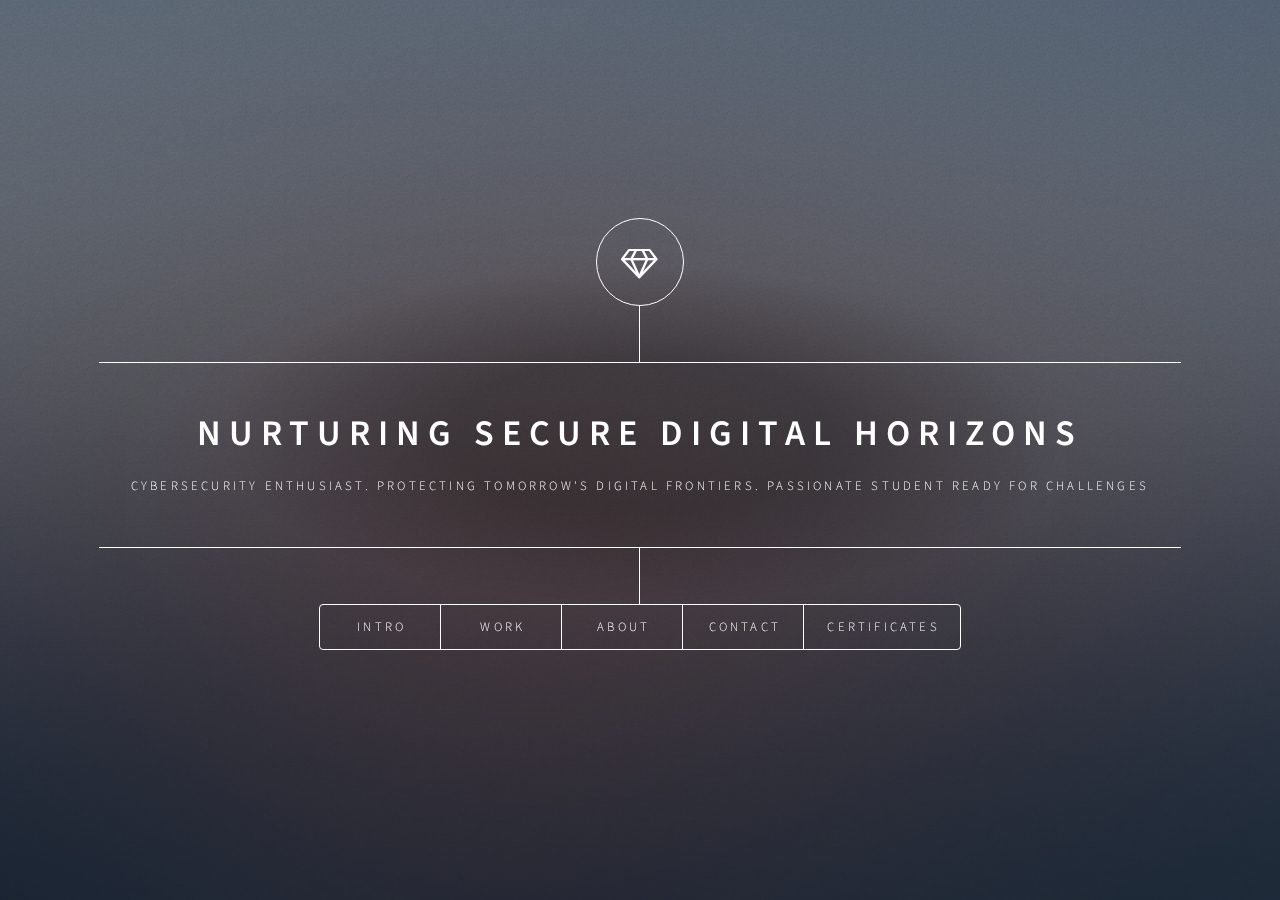
==== commit 3dc32527: "fix button" ====
--- a/index.html
+++ b/index.html
@@ -6,6 +6,9 @@
     <meta name="viewport" content="width=device-width, initial-scale=1, user-scalable=no" />
     <link rel="stylesheet" href="assets/css/main.css" />
     <noscript><link rel="stylesheet" href="assets/css/noscript.css" /></noscript>
+    <style>
+        /* Additional styles can be added here */
+    </style>
 </head>
 <body class="is-preload">
 
@@ -86,60 +89,37 @@
                 <li><a href="https://x.com/fckbwn?t=lNzFcRyMXciFDcBb08d1RA&s=09" class="icon fa-twitter"><span class="label">Twitter</span></a></li>
                 <li><a href="https://www.facebook.com/profile.php?id=100041119183439" class="icon fa-facebook"><span class="label">Facebook</span></a></li>
                 <li><a href="https://instagram.com/_bakeery?igshid=OGY3MTU3OGY1Mw==" class="icon fa-instagram"><span class="label">Instagram</span></a></li>
-                <li><a href="https://github.com/" class="icon fa-github"><span class="label">GitHub</span></a></li>
+                <li><a href="https://github.com/ethic-bakeery" class="icon fa-github"><span class="label">GitHub</span></a></li>
             </ul>
         </article>
 
         <!-- Certificates -->
-        <article id="certificates">
+        <article id="certificates" class="certificate">
             <h2 class="major">Certificates</h2>
-            <!-- Certificate articles from certs.html will be added here -->
-            <section class="certificates-section">
-                <!-- Certificate articles from certs.html -->
-                <h2 class="major">My Certificates</h2>
+            <h2 class="major">My Certificates</h2>
+            <!-- Certificate: Junior Penetration Tester -->
+            <span class="image main"><img src="images/jr-pentester.png" alt="Junior Penetration Tester Certificate" /></span>
+            <p>Welcome to my Junior Penetration Tester Certificate! This certification represents my expertise in penetration testing techniques and methodologies. I acquired this certificate from TryHackMe, showcasing my practical skills in identifying and fixing security vulnerabilities in various systems.</p>
 
-                <!-- Certificate: Junior Penetration Tester -->
-                <article class="certificate">
-                    <h2 class="major">Junior Penetration Tester Certificate</h2>
-                    <span class="image main"><img src="images/jr-pentester.png" alt="Junior Penetration Tester Certificate" /></span>
-                    <p>Welcome to my Junior Penetration Tester Certificate! This certification represents my expertise in penetration testing techniques and methodologies. I acquired this certificate from TryHackMe, showcasing my practical skills in identifying and fixing security vulnerabilities in various systems.</p>
-                </article>
+            <!-- Certificate: Red Teaming -->
+            <span class="image main"><img src="images/red-team.png" alt="Red Teaming Certificate" /></span>
+            <p>Presenting my Red Teaming Certificate! This certification signifies my advanced knowledge in offensive security techniques, including ethical hacking, network exploitation, and social engineering. Achieved through rigorous training on TryHackMe, this certification demonstrates my ability to simulate real-world cyber attacks for improving security defenses.</p>
 
-                <!-- Certificate: Red Teaming -->
-                <article class="certificate">
-                    <h2 class="major">Red Teaming Certificate</h2>
-                    <span class="image main"><img src="images/red-team.png" alt="Red Teaming Certificate" /></span>
-                    <p>Presenting my Red Teaming Certificate! This certification signifies my advanced knowledge in offensive security techniques, including ethical hacking, network exploitation, and social engineering. Achieved through rigorous training on TryHackMe, this certification demonstrates my ability to simulate real-world cyber attacks for improving security defenses.</p>
-                </article>
+            <!-- Certificate: CompTIA Security+ -->
+            <span class="image main"><img src="images/camptia.png" alt="CompTIA Security+ Certificate" /></span>
+            <p>Introducing my CompTIA Security+ Certificate! This globally recognized certification validates my knowledge in cybersecurity essentials, network security, and risk management. By earning this certification, I demonstrate my expertise in securing networks, systems, and applications, ensuring a strong foundation in the field of cybersecurity.</p>
 
-                <!-- Certificate: CompTIA Security+ -->
-                <article class="certificate">
-                    <h2 class="major">CompTIA Security+ Certificate</h2>
-                    <span class="image main"><img src="images/camptia.png" alt="CompTIA Security+ Certificate" /></span>
-                    <p>Introducing my CompTIA Security+ Certificate! This globally recognized certification validates my knowledge in cybersecurity essentials, network security, and risk management. By earning this certification, I demonstrate my expertise in securing networks, systems, and applications, ensuring a strong foundation in the field of cybersecurity.</p>
-                </article>
+            <!-- Certificate: Fundamentals of Web Security -->
+            <span class="image main"><img src="images/web.png" alt="Fundamentals of Web Security Certificate" /></span>
+            <p>Behold my Fundamentals of Web Security Certificate! This certification showcases my understanding of web application security principles and best practices. Acquired through comprehensive training, it demonstrates my ability to identify and mitigate vulnerabilities in web applications, ensuring a secure online environment for users and businesses.</p>
 
-                <!-- Certificate: Fundamentals of Web Security -->
-                <article class="certificate">
-                    <h2 class="major">Fundamentals of Web Security Certificate</h2>
-                    <span class="image main"><img src="images/web.png" alt="Fundamentals of Web Security Certificate" /></span>
-                    <p>Behold my Fundamentals of Web Security Certificate! This certification showcases my understanding of web application security principles and best practices. Acquired through comprehensive training, it demonstrates my ability to identify and mitigate vulnerabilities in web applications, ensuring a secure online environment for users and businesses.</p>
-                </article>
+            <!-- Certificate: Pre Security -->
+            <span class="image main"><img src="images/pre-security.png" alt="Pre Security Certificate" /></span>
+            <p>My Pre Security Certificate! This certification reflects my foundational knowledge in security fundamentals. It serves as the basis for my advanced certifications and expertise in the cybersecurity domain.</p>
 
-                <!-- Certificate: Pre Security -->
-                <article class="certificate">
-                    <h2 class="major">Pre Security Certificate</h2>
-                    <span class="image main"><img src="images/pre-security.png" alt="Pre Security Certificate" /></span>
-                    <p>My Pre Security Certificate! This certification reflects my foundational knowledge in security fundamentals. It serves as the basis for my advanced certifications and expertise in the cybersecurity domain.</p>
-                </article>
-
-                <!-- Certificate: Introduction to Cyber Security -->
-                <article class="certificate">
-                    <h2 class="major">Introduction to Cyber Security Certificate</h2>
-                    <span class="image main"><img src="images/intro.png" alt="Introduction to Cyber Security Certificate" /></span>
-                    <p>Here's my Introduction to Cyber Security Certificate! This certification marks my entry into the fascinating world of cybersecurity. It covers essential concepts and practices, laying the groundwork for my cybersecurity journey.</p>
-                </article>
-            </section>
+            <!-- Certificate: Introduction to Cyber Security -->
+            <span class="image main"><img src="images/intro.png" alt="Introduction to Cyber Security Certificate" /></span>
+            <p>Here's my Introduction to Cyber Security Certificate! This certification marks my entry into the fascinating world of cybersecurity. It covers essential concepts and practices, laying the groundwork for my cybersecurity journey.</p>
         </article>
     </div>
 
@@ -162,4 +142,3 @@
 
 </body>
 </html>
-s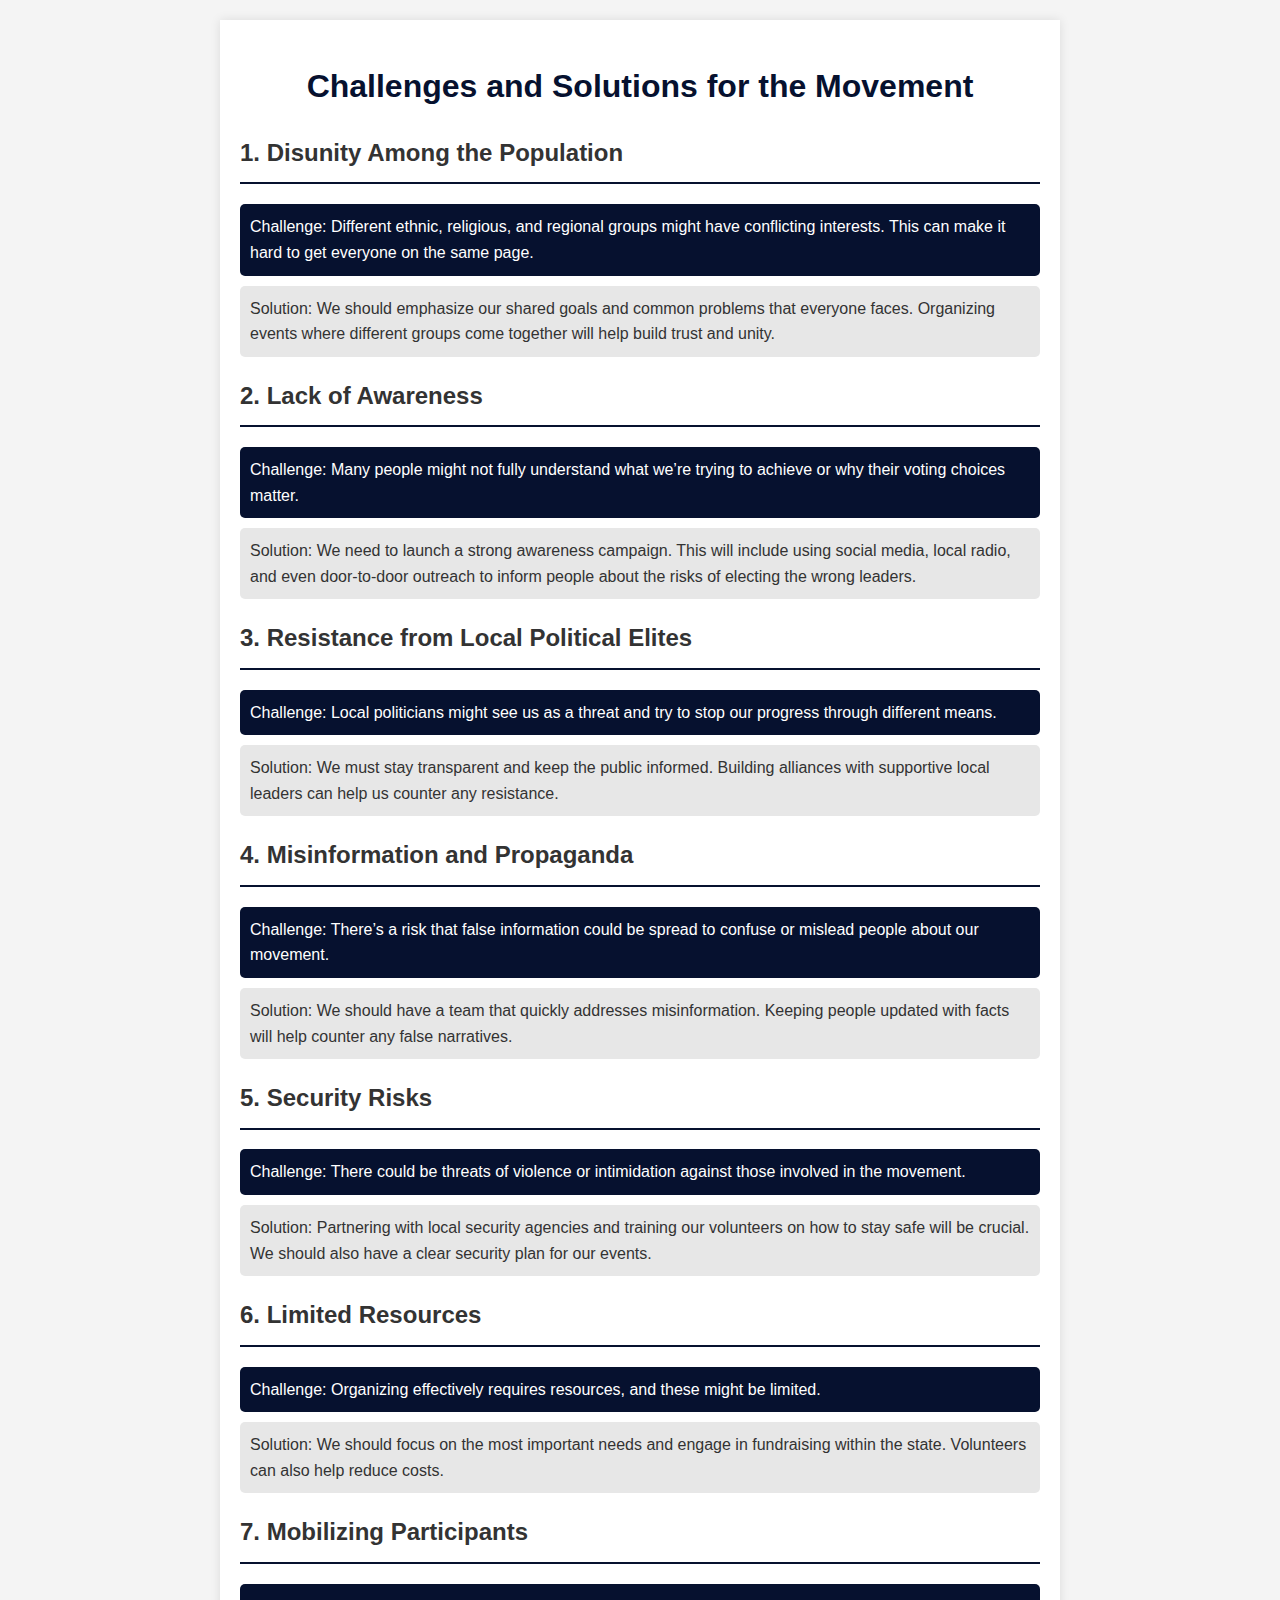
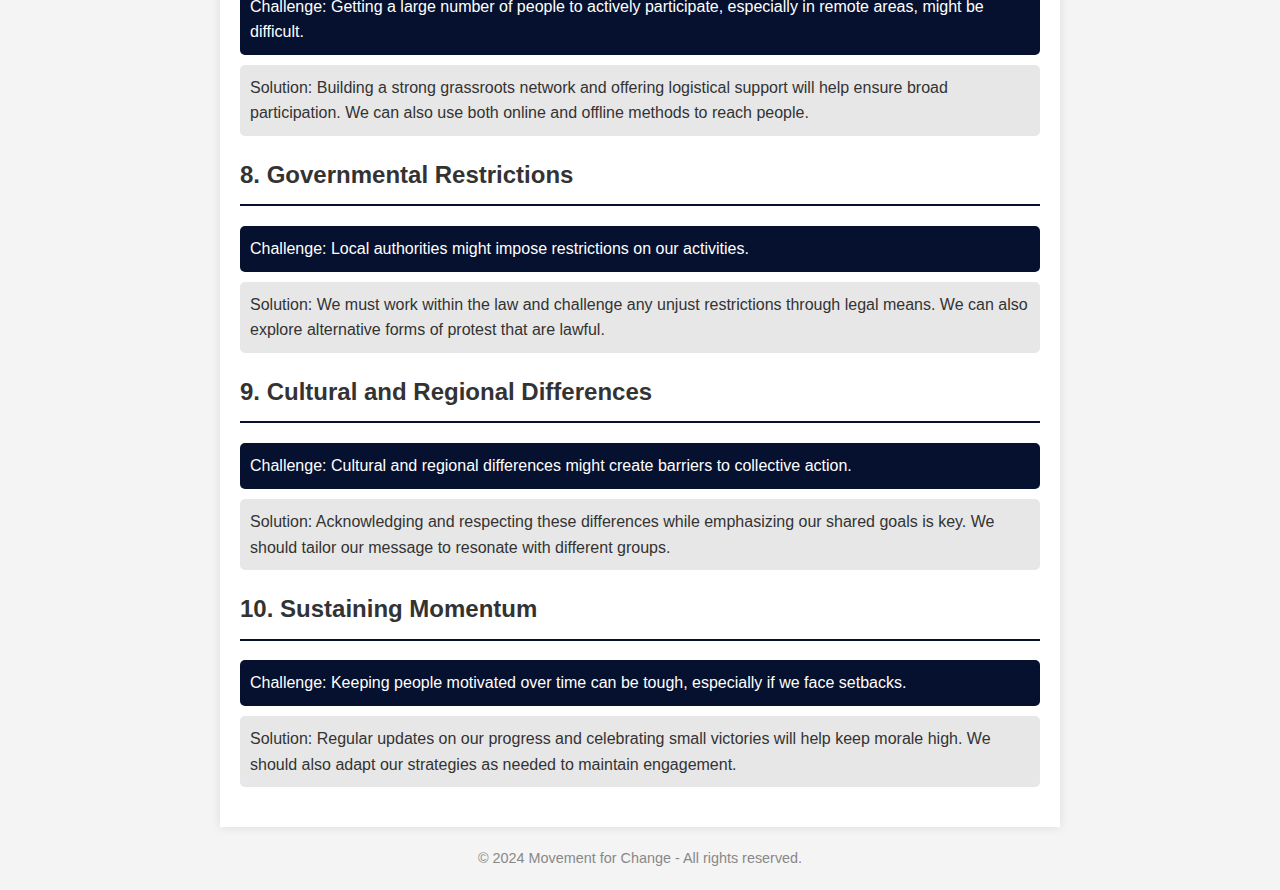
==== commit 969987a6: "Create index.html" ====
--- a/index.html
+++ b/index.html
@@ -1,144 +1,147 @@
-<!DOCTYPE HTML>
-<html>
+<!DOCTYPE html>
+<html lang="en">
 <head>
-    <title>Portfolio</title>
-    <meta charset="utf-8" />
-    <meta name="viewport" content="width=device-width, initial-scale=1, user-scalable=no" />
-    <link rel="stylesheet" href="assets/css/main.css" />
-    <noscript><link rel="stylesheet" href="assets/css/noscript.css" /></noscript>
+    <meta charset="UTF-8">
+    <meta name="viewport" content="width=device-width, initial-scale=1.0">
+    <title>Movement Challenges and Solutions</title>
     <style>
-        /* Additional styles can be added here */
+        body {
+            font-family: Arial, sans-serif;
+            background-color: #f4f4f4;
+            color: #333;
+            margin: 0;
+            padding: 20px;
+            line-height: 1.6;
+        }
+        h1 {
+            text-align: center;
+            color: #06112F;
+        }
+        .container {
+            max-width: 800px;
+            margin: 0 auto;
+            background: white;
+            padding: 20px;
+            box-shadow: 0 0 10px rgba(0, 0, 0, 0.1);
+        }
+        h2 {
+            color: #333;
+            border-bottom: 2px solid #06112F;
+            padding-bottom: 10px;
+        }
+        p {
+            margin: 10px 0;
+        }
+        .challenge {
+            background-color: #06112F;
+            color: white;
+            padding: 10px;
+            border-radius: 5px;
+            margin-bottom: 10px;
+        }
+        .solution {
+            background-color: #e7e7e7;
+            padding: 10px;
+            border-radius: 5px;
+            margin-bottom: 20px;
+        }
+        .footer {
+            text-align: center;
+            margin-top: 20px;
+            font-size: 0.9em;
+            color: #888;
+        }
     </style>
 </head>
-<body class="is-preload">
+<body>
 
-<!-- Wrapper -->
-<div id="wrapper">
+    <div class="container">
+        <h1>Challenges and Solutions for the Movement</h1>
 
-    <!-- Header -->
-    <header id="header">
-        <div class="logo">
-            <span class="icon fa-diamond"></span>
+        <h2>1. Disunity Among the Population</h2>
+        <div class="challenge">
+            Challenge: Different ethnic, religious, and regional groups might have conflicting interests. This can make it hard to get everyone on the same page.
         </div>
-        <div class="content">
-            <div class="inner">
-                <h1>Nurturing Secure Digital Horizons</h1>
-                <p>Cybersecurity Enthusiast. Protecting Tomorrow's Digital Frontiers. Passionate Student Ready for Challenges</p>
-            </div>
+        <div class="solution">
+            Solution: We should emphasize our shared goals and common problems that everyone faces. Organizing events where different groups come together will help build trust and unity.
         </div>
-        <nav>
-            <ul>
-                <li><a href="#intro">Intro</a></li>
-                <li><a href="#work">Work</a></li>
-                <li><a href="#about">About</a></li>
-                <li><a href="#contact">Contact</a></li>
-                <li><a href="#certificates">Certificates</a></li>
-            </ul>
-        </nav>
-    </header>
 
-    <!-- Main -->
-    <div id="main">
+        <h2>2. Lack of Awareness</h2>
+        <div class="challenge">
+            Challenge: Many people might not fully understand what we’re trying to achieve or why their voting choices matter.
+        </div>
+        <div class="solution">
+            Solution: We need to launch a strong awareness campaign. This will include using social media, local radio, and even door-to-door outreach to inform people about the risks of electing the wrong leaders.
+        </div>
 
-        <!-- Intro -->
-        <article id="intro">
-            <h2 class="major">Intro</h2>
-            <span class="image main"><img src="images/pic01.jpg" alt="" /></span>
-            <p>Welcome to My Portfolio! Hello there! I'm Abubakar Usman, a dedicated Computer Science and Engineering student with a specialization in Cybersecurity, currently honing my skills at SRM University. Technology isn't just my field of study; it's my passion. With a fervor for all things tech, I embark on a journey where innovation meets security. <a href="#work">awesome work</a>.</p>
-            <p>Ever since I laid my hands on my first computer, I've been captivated by the endless opportunities technology offers. It's not just about codes and circuits; it's about transforming ideas into reality, shaping the future, and solving real-world problems. My passion drives me to explore the depths of programming, the intricacies of networks, and the challenges of cybersecurity.</p>
-        </article>
+        <h2>3. Resistance from Local Political Elites</h2>
+        <div class="challenge">
+            Challenge: Local politicians might see us as a threat and try to stop our progress through different means.
+        </div>
+        <div class="solution">
+            Solution: We must stay transparent and keep the public informed. Building alliances with supportive local leaders can help us counter any resistance.
+        </div>
 
-        <!-- Work -->
-        <article id="work">
-            <h2 class="major">Work</h2>
-            <span class="image main"><img src="images/pic02.jpg" alt="" /></span>
-            <p>I am a dedicated Computer Science and Engineering student specializing in Cybersecurity at SRM University, with a profound passion for technology and a keen interest in ensuring digital security. While I may not have professional experience yet, my enthusiasm for the field is boundless. I am actively seeking opportunities to apply my knowledge and skills, aiming to contribute meaningfully to cybersecurity projects. Eager to learn, grow, and innovate, I am open for collaboration and ready to embark on the journey of practical experience in the realm of cybersecurity.</p>
-        </article>
+        <h2>4. Misinformation and Propaganda</h2>
+        <div class="challenge">
+            Challenge: There’s a risk that false information could be spread to confuse or mislead people about our movement.
+        </div>
+        <div class="solution">
+            Solution: We should have a team that quickly addresses misinformation. Keeping people updated with facts will help counter any false narratives.
+        </div>
 
-        <!-- About -->
-        <article id="about">
-            <h2 class="major">About</h2>
-            <span class="image main"><img src="images/pic03.jpg" alt="" /></span>
-            <p>I am a curious mind and a relentless problem solver. My fascination with the intricate world of cybersecurity led me to specialize in this dynamic field. As a student, I am deeply engaged in exploring the ever-evolving landscape of digital security, always seeking to push the boundaries of what's possible.</p>
-        </article>
+        <h2>5. Security Risks</h2>
+        <div class="challenge">
+            Challenge: There could be threats of violence or intimidation against those involved in the movement.
+        </div>
+        <div class="solution">
+            Solution: Partnering with local security agencies and training our volunteers on how to stay safe will be crucial. We should also have a clear security plan for our events.
+        </div>
 
-        <!-- Contact -->
-        <article id="contact">
-            <h2 class="major">Contact</h2>
-            <form method="post" action="#">
-                <div class="fields">
-                    <div class="field half">
-                        <label for="name">Name</label>
-                        <input type="text" name="name" id="name" />
-                    </div>
-                    <div class="field half">
-                        <label for="email">Email</label>
-                        <input type="text" name="email" id="email" />
-                    </div>
-                    <div class="field">
-                        <label for="message">Message</label>
-                        <textarea name="message" id="message" rows="4"></textarea>
-                    </div>
-                </div>
-                <ul class="actions">
-                    <li><input type="submit" value="Send Message" class="primary" /></li>
-                    <li><input type="reset" value="Reset" /></li>
-                </ul>
-            </form>
-            <ul class="icons">
-                <li><a href="https://x.com/fckbwn?t=lNzFcRyMXciFDcBb08d1RA&s=09" class="icon fa-twitter"><span class="label">Twitter</span></a></li>
-                <li><a href="https://www.facebook.com/profile.php?id=100041119183439" class="icon fa-facebook"><span class="label">Facebook</span></a></li>
-                <li><a href="https://instagram.com/_bakeery?igshid=OGY3MTU3OGY1Mw==" class="icon fa-instagram"><span class="label">Instagram</span></a></li>
-                <li><a href="https://github.com/ethic-bakeery" class="icon fa-github"><span class="label">GitHub</span></a></li>
-            </ul>
-        </article>
+        <h2>6. Limited Resources</h2>
+        <div class="challenge">
+            Challenge: Organizing effectively requires resources, and these might be limited.
+        </div>
+        <div class="solution">
+            Solution: We should focus on the most important needs and engage in fundraising within the state. Volunteers can also help reduce costs.
+        </div>
 
-        <!-- Certificates -->
-        <article id="certificates" class="certificate">
-            <h2 class="major">Certificates</h2>
-            <h2 class="major">My Certificates</h2>
-            <!-- Certificate: Junior Penetration Tester -->
-            <span class="image main"><img src="images/jr-pentester.png" alt="Junior Penetration Tester Certificate" /></span>
-            <p>Welcome to my Junior Penetration Tester Certificate! This certification represents my expertise in penetration testing techniques and methodologies. I acquired this certificate from TryHackMe, showcasing my practical skills in identifying and fixing security vulnerabilities in various systems.</p>
+        <h2>7. Mobilizing Participants</h2>
+        <div class="challenge">
+            Challenge: Getting a large number of people to actively participate, especially in remote areas, might be difficult.
+        </div>
+        <div class="solution">
+            Solution: Building a strong grassroots network and offering logistical support will help ensure broad participation. We can also use both online and offline methods to reach people.
+        </div>
 
-            <!-- Certificate: Red Teaming -->
-            <span class="image main"><img src="images/red-team.png" alt="Red Teaming Certificate" /></span>
-            <p>Presenting my Red Teaming Certificate! This certification signifies my advanced knowledge in offensive security techniques, including ethical hacking, network exploitation, and social engineering. Achieved through rigorous training on TryHackMe, this certification demonstrates my ability to simulate real-world cyber attacks for improving security defenses.</p>
+        <h2>8. Governmental Restrictions</h2>
+        <div class="challenge">
+            Challenge: Local authorities might impose restrictions on our activities.
+        </div>
+        <div class="solution">
+            Solution: We must work within the law and challenge any unjust restrictions through legal means. We can also explore alternative forms of protest that are lawful.
+        </div>
 
-            <!-- Certificate: CompTIA Security+ -->
-            <span class="image main"><img src="images/camptia.png" alt="CompTIA Security+ Certificate" /></span>
-            <p>Introducing my CompTIA Security+ Certificate! This globally recognized certification validates my knowledge in cybersecurity essentials, network security, and risk management. By earning this certification, I demonstrate my expertise in securing networks, systems, and applications, ensuring a strong foundation in the field of cybersecurity.</p>
+        <h2>9. Cultural and Regional Differences</h2>
+        <div class="challenge">
+            Challenge: Cultural and regional differences might create barriers to collective action.
+        </div>
+        <div class="solution">
+            Solution: Acknowledging and respecting these differences while emphasizing our shared goals is key. We should tailor our message to resonate with different groups.
+        </div>
 
-            <!-- Certificate: Fundamentals of Web Security -->
-            <span class="image main"><img src="images/web.png" alt="Fundamentals of Web Security Certificate" /></span>
-            <p>Behold my Fundamentals of Web Security Certificate! This certification showcases my understanding of web application security principles and best practices. Acquired through comprehensive training, it demonstrates my ability to identify and mitigate vulnerabilities in web applications, ensuring a secure online environment for users and businesses.</p>
-
-            <!-- Certificate: Pre Security -->
-            <span class="image main"><img src="images/pre-security.png" alt="Pre Security Certificate" /></span>
-            <p>My Pre Security Certificate! This certification reflects my foundational knowledge in security fundamentals. It serves as the basis for my advanced certifications and expertise in the cybersecurity domain.</p>
-
-            <!-- Certificate: Introduction to Cyber Security -->
-            <span class="image main"><img src="images/intro.png" alt="Introduction to Cyber Security Certificate" /></span>
-            <p>Here's my Introduction to Cyber Security Certificate! This certification marks my entry into the fascinating world of cybersecurity. It covers essential concepts and practices, laying the groundwork for my cybersecurity journey.</p>
-        </article>
+        <h2>10. Sustaining Momentum</h2>
+        <div class="challenge">
+            Challenge: Keeping people motivated over time can be tough, especially if we face setbacks.
+        </div>
+        <div class="solution">
+            Solution: Regular updates on our progress and celebrating small victories will help keep morale high. We should also adapt our strategies as needed to maintain engagement.
+        </div>
     </div>
 
-    <!-- Footer -->
-    <footer id="footer">
-        <!-- Footer content -->
-    </footer>
-
-</div>
-
-<!-- BG -->
-<div id="bg"></div>
-
-<!-- Scripts -->
-<script src="assets/js/jquery.min.js"></script>
-<script src="assets/js/browser.min.js"></script>
-<script src="assets/js/breakpoints.min.js"></script>
-<script src="assets/js/util.js"></script>
-<script src="assets/js/main.js"></script>
+    <div class="footer">
+        &copy; 2024 Movement for Change - All rights reserved.
+    </div>
 
 </body>
 </html>
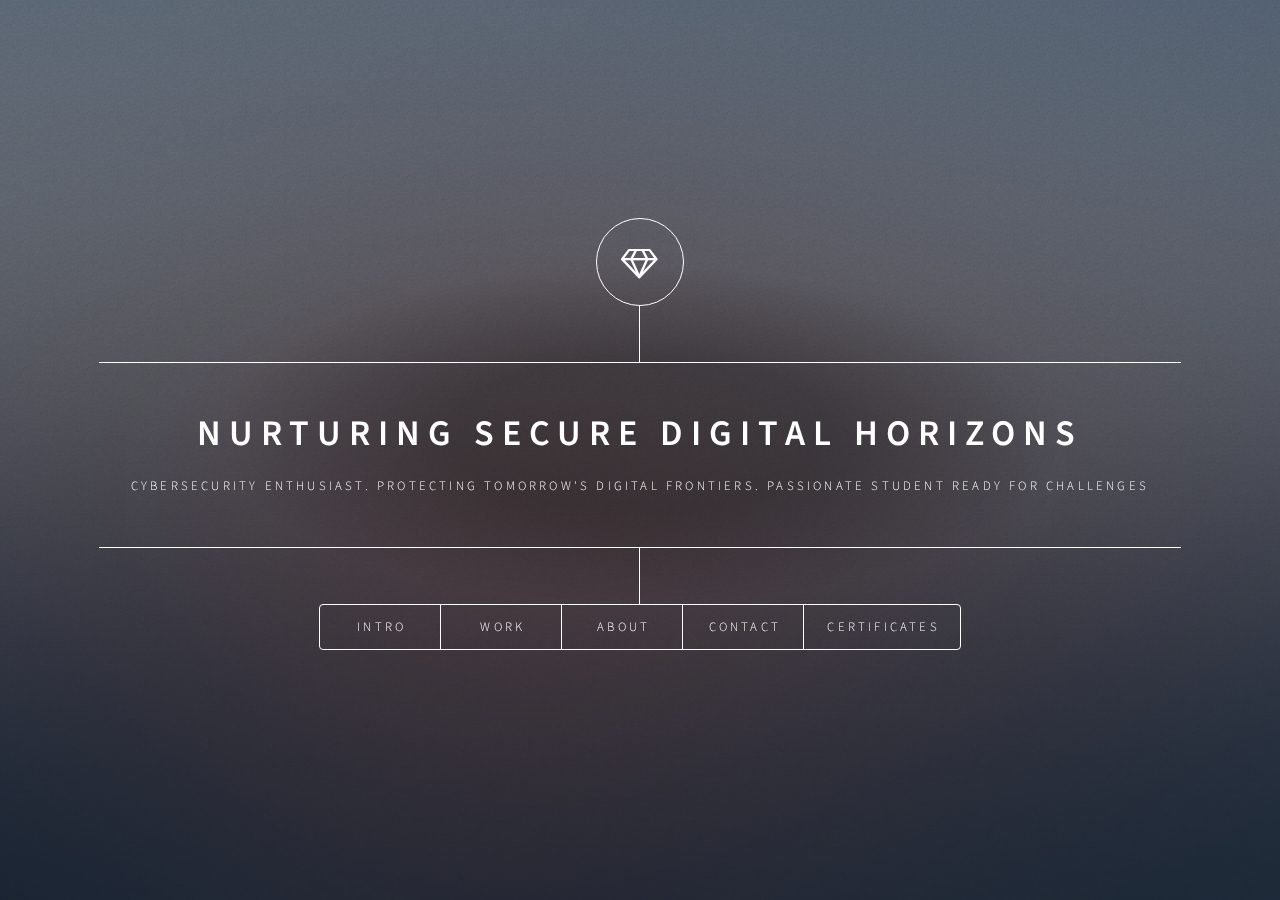
==== commit bdf70e96: "Rename mee.html to index.html" ====
--- a/index.html
+++ b/index.html
@@ -1,147 +1,144 @@
-<!DOCTYPE html>
-<html lang="en">
+<!DOCTYPE HTML>
+<html>
 <head>
-    <meta charset="UTF-8">
-    <meta name="viewport" content="width=device-width, initial-scale=1.0">
-    <title>Movement Challenges and Solutions</title>
+    <title>Portfolio</title>
+    <meta charset="utf-8" />
+    <meta name="viewport" content="width=device-width, initial-scale=1, user-scalable=no" />
+    <link rel="stylesheet" href="assets/css/main.css" />
+    <noscript><link rel="stylesheet" href="assets/css/noscript.css" /></noscript>
     <style>
-        body {
-            font-family: Arial, sans-serif;
-            background-color: #f4f4f4;
-            color: #333;
-            margin: 0;
-            padding: 20px;
-            line-height: 1.6;
-        }
-        h1 {
-            text-align: center;
-            color: #06112F;
-        }
-        .container {
-            max-width: 800px;
-            margin: 0 auto;
-            background: white;
-            padding: 20px;
-            box-shadow: 0 0 10px rgba(0, 0, 0, 0.1);
-        }
-        h2 {
-            color: #333;
-            border-bottom: 2px solid #06112F;
-            padding-bottom: 10px;
-        }
-        p {
-            margin: 10px 0;
-        }
-        .challenge {
-            background-color: #06112F;
-            color: white;
-            padding: 10px;
-            border-radius: 5px;
-            margin-bottom: 10px;
-        }
-        .solution {
-            background-color: #e7e7e7;
-            padding: 10px;
-            border-radius: 5px;
-            margin-bottom: 20px;
-        }
-        .footer {
-            text-align: center;
-            margin-top: 20px;
-            font-size: 0.9em;
-            color: #888;
-        }
+        /* Additional styles can be added here */
     </style>
 </head>
-<body>
+<body class="is-preload">
 
-    <div class="container">
-        <h1>Challenges and Solutions for the Movement</h1>
+<!-- Wrapper -->
+<div id="wrapper">
 
-        <h2>1. Disunity Among the Population</h2>
-        <div class="challenge">
-            Challenge: Different ethnic, religious, and regional groups might have conflicting interests. This can make it hard to get everyone on the same page.
+    <!-- Header -->
+    <header id="header">
+        <div class="logo">
+            <span class="icon fa-diamond"></span>
         </div>
-        <div class="solution">
-            Solution: We should emphasize our shared goals and common problems that everyone faces. Organizing events where different groups come together will help build trust and unity.
+        <div class="content">
+            <div class="inner">
+                <h1>Nurturing Secure Digital Horizons</h1>
+                <p>Cybersecurity Enthusiast. Protecting Tomorrow's Digital Frontiers. Passionate Student Ready for Challenges</p>
+            </div>
         </div>
+        <nav>
+            <ul>
+                <li><a href="#intro">Intro</a></li>
+                <li><a href="#work">Work</a></li>
+                <li><a href="#about">About</a></li>
+                <li><a href="#contact">Contact</a></li>
+                <li><a href="#certificates">Certificates</a></li>
+            </ul>
+        </nav>
+    </header>
 
-        <h2>2. Lack of Awareness</h2>
-        <div class="challenge">
-            Challenge: Many people might not fully understand what we’re trying to achieve or why their voting choices matter.
-        </div>
-        <div class="solution">
-            Solution: We need to launch a strong awareness campaign. This will include using social media, local radio, and even door-to-door outreach to inform people about the risks of electing the wrong leaders.
-        </div>
+    <!-- Main -->
+    <div id="main">
 
-        <h2>3. Resistance from Local Political Elites</h2>
-        <div class="challenge">
-            Challenge: Local politicians might see us as a threat and try to stop our progress through different means.
-        </div>
-        <div class="solution">
-            Solution: We must stay transparent and keep the public informed. Building alliances with supportive local leaders can help us counter any resistance.
-        </div>
+        <!-- Intro -->
+        <article id="intro">
+            <h2 class="major">Intro</h2>
+            <span class="image main"><img src="images/pic01.jpg" alt="" /></span>
+            <p>Welcome to My Portfolio! Hello there! I'm Abubakar Usman, a dedicated Computer Science and Engineering student with a specialization in Cybersecurity, currently honing my skills at SRM University. Technology isn't just my field of study; it's my passion. With a fervor for all things tech, I embark on a journey where innovation meets security. <a href="#work">awesome work</a>.</p>
+            <p>Ever since I laid my hands on my first computer, I've been captivated by the endless opportunities technology offers. It's not just about codes and circuits; it's about transforming ideas into reality, shaping the future, and solving real-world problems. My passion drives me to explore the depths of programming, the intricacies of networks, and the challenges of cybersecurity.</p>
+        </article>
 
-        <h2>4. Misinformation and Propaganda</h2>
-        <div class="challenge">
-            Challenge: There’s a risk that false information could be spread to confuse or mislead people about our movement.
-        </div>
-        <div class="solution">
-            Solution: We should have a team that quickly addresses misinformation. Keeping people updated with facts will help counter any false narratives.
-        </div>
+        <!-- Work -->
+        <article id="work">
+            <h2 class="major">Work</h2>
+            <span class="image main"><img src="images/pic02.jpg" alt="" /></span>
+            <p>I am a dedicated Computer Science and Engineering student specializing in Cybersecurity at SRM University, with a profound passion for technology and a keen interest in ensuring digital security. While I may not have professional experience yet, my enthusiasm for the field is boundless. I am actively seeking opportunities to apply my knowledge and skills, aiming to contribute meaningfully to cybersecurity projects. Eager to learn, grow, and innovate, I am open for collaboration and ready to embark on the journey of practical experience in the realm of cybersecurity.</p>
+        </article>
 
-        <h2>5. Security Risks</h2>
-        <div class="challenge">
-            Challenge: There could be threats of violence or intimidation against those involved in the movement.
-        </div>
-        <div class="solution">
-            Solution: Partnering with local security agencies and training our volunteers on how to stay safe will be crucial. We should also have a clear security plan for our events.
-        </div>
+        <!-- About -->
+        <article id="about">
+            <h2 class="major">About</h2>
+            <span class="image main"><img src="images/pic03.jpg" alt="" /></span>
+            <p>I am a curious mind and a relentless problem solver. My fascination with the intricate world of cybersecurity led me to specialize in this dynamic field. As a student, I am deeply engaged in exploring the ever-evolving landscape of digital security, always seeking to push the boundaries of what's possible.</p>
+        </article>
 
-        <h2>6. Limited Resources</h2>
-        <div class="challenge">
-            Challenge: Organizing effectively requires resources, and these might be limited.
-        </div>
-        <div class="solution">
-            Solution: We should focus on the most important needs and engage in fundraising within the state. Volunteers can also help reduce costs.
-        </div>
+        <!-- Contact -->
+        <article id="contact">
+            <h2 class="major">Contact</h2>
+            <form method="post" action="#">
+                <div class="fields">
+                    <div class="field half">
+                        <label for="name">Name</label>
+                        <input type="text" name="name" id="name" />
+                    </div>
+                    <div class="field half">
+                        <label for="email">Email</label>
+                        <input type="text" name="email" id="email" />
+                    </div>
+                    <div class="field">
+                        <label for="message">Message</label>
+                        <textarea name="message" id="message" rows="4"></textarea>
+                    </div>
+                </div>
+                <ul class="actions">
+                    <li><input type="submit" value="Send Message" class="primary" /></li>
+                    <li><input type="reset" value="Reset" /></li>
+                </ul>
+            </form>
+            <ul class="icons">
+                <li><a href="https://x.com/fckbwn?t=lNzFcRyMXciFDcBb08d1RA&s=09" class="icon fa-twitter"><span class="label">Twitter</span></a></li>
+                <li><a href="https://www.facebook.com/profile.php?id=100041119183439" class="icon fa-facebook"><span class="label">Facebook</span></a></li>
+                <li><a href="https://instagram.com/_bakeery?igshid=OGY3MTU3OGY1Mw==" class="icon fa-instagram"><span class="label">Instagram</span></a></li>
+                <li><a href="https://github.com/ethic-bakeery" class="icon fa-github"><span class="label">GitHub</span></a></li>
+            </ul>
+        </article>
 
-        <h2>7. Mobilizing Participants</h2>
-        <div class="challenge">
-            Challenge: Getting a large number of people to actively participate, especially in remote areas, might be difficult.
-        </div>
-        <div class="solution">
-            Solution: Building a strong grassroots network and offering logistical support will help ensure broad participation. We can also use both online and offline methods to reach people.
-        </div>
+        <!-- Certificates -->
+        <article id="certificates" class="certificate">
+            <h2 class="major">Certificates</h2>
+            <h2 class="major">My Certificates</h2>
+            <!-- Certificate: Junior Penetration Tester -->
+            <span class="image main"><img src="images/jr-pentester.png" alt="Junior Penetration Tester Certificate" /></span>
+            <p>Welcome to my Junior Penetration Tester Certificate! This certification represents my expertise in penetration testing techniques and methodologies. I acquired this certificate from TryHackMe, showcasing my practical skills in identifying and fixing security vulnerabilities in various systems.</p>
 
-        <h2>8. Governmental Restrictions</h2>
-        <div class="challenge">
-            Challenge: Local authorities might impose restrictions on our activities.
-        </div>
-        <div class="solution">
-            Solution: We must work within the law and challenge any unjust restrictions through legal means. We can also explore alternative forms of protest that are lawful.
-        </div>
+            <!-- Certificate: Red Teaming -->
+            <span class="image main"><img src="images/red-team.png" alt="Red Teaming Certificate" /></span>
+            <p>Presenting my Red Teaming Certificate! This certification signifies my advanced knowledge in offensive security techniques, including ethical hacking, network exploitation, and social engineering. Achieved through rigorous training on TryHackMe, this certification demonstrates my ability to simulate real-world cyber attacks for improving security defenses.</p>
 
-        <h2>9. Cultural and Regional Differences</h2>
-        <div class="challenge">
-            Challenge: Cultural and regional differences might create barriers to collective action.
-        </div>
-        <div class="solution">
-            Solution: Acknowledging and respecting these differences while emphasizing our shared goals is key. We should tailor our message to resonate with different groups.
-        </div>
+            <!-- Certificate: CompTIA Security+ -->
+            <span class="image main"><img src="images/camptia.png" alt="CompTIA Security+ Certificate" /></span>
+            <p>Introducing my CompTIA Security+ Certificate! This globally recognized certification validates my knowledge in cybersecurity essentials, network security, and risk management. By earning this certification, I demonstrate my expertise in securing networks, systems, and applications, ensuring a strong foundation in the field of cybersecurity.</p>
 
-        <h2>10. Sustaining Momentum</h2>
-        <div class="challenge">
-            Challenge: Keeping people motivated over time can be tough, especially if we face setbacks.
-        </div>
-        <div class="solution">
-            Solution: Regular updates on our progress and celebrating small victories will help keep morale high. We should also adapt our strategies as needed to maintain engagement.
-        </div>
+            <!-- Certificate: Fundamentals of Web Security -->
+            <span class="image main"><img src="images/web.png" alt="Fundamentals of Web Security Certificate" /></span>
+            <p>Behold my Fundamentals of Web Security Certificate! This certification showcases my understanding of web application security principles and best practices. Acquired through comprehensive training, it demonstrates my ability to identify and mitigate vulnerabilities in web applications, ensuring a secure online environment for users and businesses.</p>
+
+            <!-- Certificate: Pre Security -->
+            <span class="image main"><img src="images/pre-security.png" alt="Pre Security Certificate" /></span>
+            <p>My Pre Security Certificate! This certification reflects my foundational knowledge in security fundamentals. It serves as the basis for my advanced certifications and expertise in the cybersecurity domain.</p>
+
+            <!-- Certificate: Introduction to Cyber Security -->
+            <span class="image main"><img src="images/intro.png" alt="Introduction to Cyber Security Certificate" /></span>
+            <p>Here's my Introduction to Cyber Security Certificate! This certification marks my entry into the fascinating world of cybersecurity. It covers essential concepts and practices, laying the groundwork for my cybersecurity journey.</p>
+        </article>
     </div>
 
-    <div class="footer">
-        &copy; 2024 Movement for Change - All rights reserved.
-    </div>
+    <!-- Footer -->
+    <footer id="footer">
+        <!-- Footer content -->
+    </footer>
+
+</div>
+
+<!-- BG -->
+<div id="bg"></div>
+
+<!-- Scripts -->
+<script src="assets/js/jquery.min.js"></script>
+<script src="assets/js/browser.min.js"></script>
+<script src="assets/js/breakpoints.min.js"></script>
+<script src="assets/js/util.js"></script>
+<script src="assets/js/main.js"></script>
 
 </body>
 </html>
--- a/assets/css/main.css
+++ b/assets/css/main.css
@@ -0,0 +1,1638 @@
+@import url(font-awesome.min.css);
+@import url("https://fonts.googleapis.com/css?family=Source+Sans+Pro:300italic,600italic,300,600");
+
+/*
+	Dimension by HTML5 UP
+	html5up.net | @ajlkn
+	Free for personal and commercial use under the CCA 3.0 license (html5up.net/license)
+*/
+
+html, body, div, span, applet, object,
+iframe, h1, h2, h3, h4, h5, h6, p, blockquote,
+pre, a, abbr, acronym, address, big, cite,
+code, del, dfn, em, img, ins, kbd, q, s, samp,
+small, strike, strong, sub, sup, tt, var, b,
+u, i, center, dl, dt, dd, ol, ul, li, fieldset,
+form, label, legend, table, caption, tbody,
+tfoot, thead, tr, th, td, article, aside,
+canvas, details, embed, figure, figcaption,
+footer, header, hgroup, menu, nav, output, ruby,
+section, summary, time, mark, audio, video {
+	margin: 0;
+	padding: 0;
+	border: 0;
+	font-size: 100%;
+	font: inherit;
+	vertical-align: baseline;}
+
+article, aside, details, figcaption, figure,
+footer, header, hgroup, menu, nav, section {
+	display: block;}
+
+body {
+	line-height: 1;
+}
+
+ol, ul {
+	list-style: none;
+}
+
+blockquote, q {
+	quotes: none;
+}
+
+	blockquote:before, blockquote:after, q:before, q:after {
+		content: '';
+		content: none;
+	}
+
+table {
+	border-collapse: collapse;
+	border-spacing: 0;
+}
+
+body {
+	-webkit-text-size-adjust: none;
+}
+
+mark {
+	background-color: transparent;
+	color: inherit;
+}
+
+input::-moz-focus-inner {
+	border: 0;
+	padding: 0;
+}
+
+input, select, textarea {
+	-moz-appearance: none;
+	-webkit-appearance: none;
+	-ms-appearance: none;
+	appearance: none;
+}
+
+/* Basic */
+
+	@-ms-viewport {
+		width: device-width;
+	}
+
+	@media screen and (max-width: 480px) {
+
+		html, body {
+			min-width: 320px;
+		}
+
+	}
+
+	html {
+		box-sizing: border-box;
+	}
+
+	*, *:before, *:after {
+		box-sizing: inherit;
+	}
+
+	body {
+		background: #1b1f22;
+	}
+
+		body.is-preload *, body.is-preload *:before, body.is-preload *:after {
+			-moz-animation: none !important;
+			-webkit-animation: none !important;
+			-ms-animation: none !important;
+			animation: none !important;
+			-moz-transition: none !important;
+			-webkit-transition: none !important;
+			-ms-transition: none !important;
+			transition: none !important;
+		}
+
+/* Type */
+
+	html {
+		font-size: 16pt;
+	}
+
+		@media screen and (max-width: 1680px) {
+
+			html {
+				font-size: 12pt;
+			}
+
+		}
+
+		@media screen and (max-width: 736px) {
+
+			html {
+				font-size: 11pt;
+			}
+
+		}
+
+		@media screen and (max-width: 360px) {
+
+			html {
+				font-size: 10pt;
+			}
+
+		}
+
+	body, input, select, textarea {
+		color: #ffffff;
+		font-family: "Source Sans Pro", sans-serif;
+		font-weight: 300;
+		font-size: 1rem;
+		line-height: 1.65;
+	}
+
+	a {
+		-moz-transition: color 0.2s ease-in-out, background-color 0.2s ease-in-out, border-bottom-color 0.2s ease-in-out;
+		-webkit-transition: color 0.2s ease-in-out, background-color 0.2s ease-in-out, border-bottom-color 0.2s ease-in-out;
+		-ms-transition: color 0.2s ease-in-out, background-color 0.2s ease-in-out, border-bottom-color 0.2s ease-in-out;
+		transition: color 0.2s ease-in-out, background-color 0.2s ease-in-out, border-bottom-color 0.2s ease-in-out;
+		border-bottom: dotted 1px rgba(255, 255, 255, 0.5);
+		text-decoration: none;
+		color: inherit;
+	}
+
+		a:hover {
+			border-bottom-color: transparent;
+		}
+
+	strong, b {
+		color: #ffffff;
+		font-weight: 600;
+	}
+
+	em, i {
+		font-style: italic;
+	}
+
+	p {
+		margin: 0 0 2rem 0;
+	}
+
+	h1, h2, h3, h4, h5, h6 {
+		color: #ffffff;
+		font-weight: 600;
+		line-height: 1.5;
+		margin: 0 0 1rem 0;
+		text-transform: uppercase;
+		letter-spacing: 0.2rem;
+	}
+
+		h1 a, h2 a, h3 a, h4 a, h5 a, h6 a {
+			color: inherit;
+			text-decoration: none;
+		}
+
+		h1.major, h2.major, h3.major, h4.major, h5.major, h6.major {
+			border-bottom: solid 1px #ffffff;
+			width: -moz-max-content;
+			width: -webkit-max-content;
+			width: -ms-max-content;
+			width: max-content;
+			padding-bottom: 0.5rem;
+			margin: 0 0 2rem 0;
+		}
+
+	h1 {
+		font-size: 2.25rem;
+		line-height: 1.3;
+		letter-spacing: 0.5rem;
+	}
+
+	h2 {
+		font-size: 1.5rem;
+		line-height: 1.4;
+		letter-spacing: 0.5rem;
+	}
+
+	h3 {
+		font-size: 1rem;
+	}
+
+	h4 {
+		font-size: 0.8rem;
+	}
+
+	h5 {
+		font-size: 0.7rem;
+	}
+
+	h6 {
+		font-size: 0.6rem;
+	}
+
+	@media screen and (max-width: 736px) {
+
+		h1 {
+			font-size: 1.75rem;
+			line-height: 1.4;
+		}
+
+		h2 {
+			font-size: 1.25em;
+			line-height: 1.5;
+		}
+
+	}
+
+	sub {
+		font-size: 0.8rem;
+		position: relative;
+		top: 0.5rem;
+	}
+
+	sup {
+		font-size: 0.8rem;
+		position: relative;
+		top: -0.5rem;
+	}
+
+	blockquote {
+		border-left: solid 4px #ffffff;
+		font-style: italic;
+		margin: 0 0 2rem 0;
+		padding: 0.5rem 0 0.5rem 2rem;
+	}
+
+	code {
+		background: rgba(255, 255, 255, 0.075);
+		border-radius: 4px;
+		font-family: "Courier New", monospace;
+		font-size: 0.9rem;
+		margin: 0 0.25rem;
+		padding: 0.25rem 0.65rem;
+	}
+
+	pre {
+		-webkit-overflow-scrolling: touch;
+		font-family: "Courier New", monospace;
+		font-size: 0.9rem;
+		margin: 0 0 2rem 0;
+	}
+
+		pre code {
+			display: block;
+			line-height: 1.75;
+			padding: 1rem 1.5rem;
+			overflow-x: auto;
+		}
+
+	hr {
+		border: 0;
+		border-bottom: solid 1px #ffffff;
+		margin: 2.75rem 0;
+	}
+
+	.align-left {
+		text-align: left;
+	}
+
+	.align-center {
+		text-align: center;
+	}
+
+	.align-right {
+		text-align: right;
+	}
+
+/* Form */
+
+	form {
+		margin: 0 0 2rem 0;
+	}
+
+		form > :last-child {
+			margin-bottom: 0;
+		}
+
+		form > .fields {
+			display: -moz-flex;
+			display: -webkit-flex;
+			display: -ms-flex;
+			display: flex;
+			-moz-flex-wrap: wrap;
+			-webkit-flex-wrap: wrap;
+			-ms-flex-wrap: wrap;
+			flex-wrap: wrap;
+			width: calc(100% + 3rem);
+			margin: -1.5rem 0 2rem -1.5rem;
+		}
+
+			form > .fields > .field {
+				-moz-flex-grow: 0;
+				-webkit-flex-grow: 0;
+				-ms-flex-grow: 0;
+				flex-grow: 0;
+				-moz-flex-shrink: 0;
+				-webkit-flex-shrink: 0;
+				-ms-flex-shrink: 0;
+				flex-shrink: 0;
+				padding: 1.5rem 0 0 1.5rem;
+				width: calc(100% - 1.5rem);
+			}
+
+				form > .fields > .field.half {
+					width: calc(50% - 0.75rem);
+				}
+
+				form > .fields > .field.third {
+					width: calc(100%/3 - 0.5rem);
+				}
+
+				form > .fields > .field.quarter {
+					width: calc(25% - 0.375rem);
+				}
+
+		@media screen and (max-width: 480px) {
+
+			form > .fields {
+				width: calc(100% + 3rem);
+				margin: -1.5rem 0 2rem -1.5rem;
+			}
+
+				form > .fields > .field {
+					padding: 1.5rem 0 0 1.5rem;
+					width: calc(100% - 1.5rem);
+				}
+
+					form > .fields > .field.half {
+						width: calc(100% - 1.5rem);
+					}
+
+					form > .fields > .field.third {
+						width: calc(100% - 1.5rem);
+					}
+
+					form > .fields > .field.quarter {
+						width: calc(100% - 1.5rem);
+					}
+
+		}
+
+	label {
+		color: #ffffff;
+		display: block;
+		font-size: 0.8rem;
+		font-weight: 300;
+		letter-spacing: 0.2rem;
+		line-height: 1.5;
+		margin: 0 0 1rem 0;
+		text-transform: uppercase;
+	}
+
+	input[type="text"],
+	input[type="password"],
+	input[type="email"],
+	input[type="tel"],
+	select,
+	textarea {
+		-moz-appearance: none;
+		-webkit-appearance: none;
+		-ms-appearance: none;
+		appearance: none;
+		-moz-transition: border-color 0.2s ease-in-out, box-shadow 0.2s ease-in-out, background-color 0.2s ease-in-out;
+		-webkit-transition: border-color 0.2s ease-in-out, box-shadow 0.2s ease-in-out, background-color 0.2s ease-in-out;
+		-ms-transition: border-color 0.2s ease-in-out, box-shadow 0.2s ease-in-out, background-color 0.2s ease-in-out;
+		transition: border-color 0.2s ease-in-out, box-shadow 0.2s ease-in-out, background-color 0.2s ease-in-out;
+		background-color: transparent;
+		border-radius: 4px;
+		border: solid 1px #ffffff;
+		color: inherit;
+		display: block;
+		outline: 0;
+		padding: 0 1rem;
+		text-decoration: none;
+		width: 100%;
+	}
+
+		input[type="text"]:invalid,
+		input[type="password"]:invalid,
+		input[type="email"]:invalid,
+		input[type="tel"]:invalid,
+		select:invalid,
+		textarea:invalid {
+			box-shadow: none;
+		}
+
+		input[type="text"]:focus,
+		input[type="password"]:focus,
+		input[type="email"]:focus,
+		input[type="tel"]:focus,
+		select:focus,
+		textarea:focus {
+			background: rgba(255, 255, 255, 0.075);
+			border-color: #ffffff;
+			box-shadow: 0 0 0 1px #ffffff;
+		}
+
+	select {
+		background-image: url("data:image/svg+xml;charset=utf8,%3Csvg xmlns='http://www.w3.org/2000/svg' width='40' height='40' preserveAspectRatio='none' viewBox='0 0 40 40'%3E%3Cpath d='M9.4,12.3l10.4,10.4l10.4-10.4c0.2-0.2,0.5-0.4,0.9-0.4c0.3,0,0.6,0.1,0.9,0.4l3.3,3.3c0.2,0.2,0.4,0.5,0.4,0.9 c0,0.4-0.1,0.6-0.4,0.9L20.7,31.9c-0.2,0.2-0.5,0.4-0.9,0.4c-0.3,0-0.6-0.1-0.9-0.4L4.3,17.3c-0.2-0.2-0.4-0.5-0.4-0.9 c0-0.4,0.1-0.6,0.4-0.9l3.3-3.3c0.2-0.2,0.5-0.4,0.9-0.4S9.1,12.1,9.4,12.3z' fill='%23ffffff' /%3E%3C/svg%3E");
+		background-size: 1.25rem;
+		background-repeat: no-repeat;
+		background-position: calc(100% - 1rem) center;
+		height: 2.75rem;
+		padding-right: 2.75rem;
+		text-overflow: ellipsis;
+	}
+
+		select option {
+			color: #ffffff;
+			background: #1b1f22;
+		}
+
+		select:focus::-ms-value {
+			background-color: transparent;
+		}
+
+		select::-ms-expand {
+			display: none;
+		}
+
+	input[type="text"],
+	input[type="password"],
+	input[type="email"],
+	select {
+		height: 2.75rem;
+	}
+
+	textarea {
+		padding: 0.75rem 1rem;
+	}
+
+	input[type="checkbox"],
+	input[type="radio"] {
+		-moz-appearance: none;
+		-webkit-appearance: none;
+		-ms-appearance: none;
+		appearance: none;
+		display: block;
+		float: left;
+		margin-right: -2rem;
+		opacity: 0;
+		width: 1rem;
+		z-index: -1;
+	}
+
+		input[type="checkbox"] + label,
+		input[type="radio"] + label {
+			text-decoration: none;
+			-moz-user-select: none;
+			-webkit-user-select: none;
+			-ms-user-select: none;
+			user-select: none;
+			color: #ffffff;
+			cursor: pointer;
+			display: inline-block;
+			font-size: 0.8rem;
+			font-weight: 300;
+			margin: 0 0 0.5rem 0;
+			padding-left: 2.65rem;
+			padding-right: 0.75rem;
+			position: relative;
+		}
+
+			input[type="checkbox"] + label:before,
+			input[type="radio"] + label:before {
+				-moz-osx-font-smoothing: grayscale;
+				-webkit-font-smoothing: antialiased;
+				font-family: FontAwesome;
+				font-style: normal;
+				font-weight: normal;
+				text-transform: none !important;
+			}
+
+			input[type="checkbox"] + label:before,
+			input[type="radio"] + label:before {
+				-moz-transition: border-color 0.2s ease-in-out, box-shadow 0.2s ease-in-out, background-color 0.2s ease-in-out;
+				-webkit-transition: border-color 0.2s ease-in-out, box-shadow 0.2s ease-in-out, background-color 0.2s ease-in-out;
+				-ms-transition: border-color 0.2s ease-in-out, box-shadow 0.2s ease-in-out, background-color 0.2s ease-in-out;
+				transition: border-color 0.2s ease-in-out, box-shadow 0.2s ease-in-out, background-color 0.2s ease-in-out;
+				border-radius: 4px;
+				border: solid 1px #ffffff;
+				content: '';
+				display: inline-block;
+				height: 1.65rem;
+				left: 0;
+				line-height: calc(1.58125rem + 0em);
+				position: absolute;
+				text-align: center;
+				top: -0.125rem;
+				width: 1.65rem;
+			}
+
+		input[type="checkbox"]:checked + label:before,
+		input[type="radio"]:checked + label:before {
+			background: #ffffff !important;
+			border-color: #ffffff !important;
+			color: #1b1f22;
+			content: '\f00c';
+		}
+
+		input[type="checkbox"]:focus + label:before,
+		input[type="radio"]:focus + label:before {
+			background: rgba(255, 255, 255, 0.075);
+			border-color: #ffffff;
+			box-shadow: 0 0 0 1px #ffffff;
+		}
+
+	input[type="checkbox"] + label:before {
+		border-radius: 4px;
+	}
+
+	input[type="radio"] + label:before {
+		border-radius: 100%;
+	}
+
+	::-webkit-input-placeholder {
+		color: rgba(255, 255, 255, 0.5) !important;
+		opacity: 1.0;
+	}
+
+	:-moz-placeholder {
+		color: rgba(255, 255, 255, 0.5) !important;
+		opacity: 1.0;
+	}
+
+	::-moz-placeholder {
+		color: rgba(255, 255, 255, 0.5) !important;
+		opacity: 1.0;
+	}
+
+	:-ms-input-placeholder {
+		color: rgba(255, 255, 255, 0.5) !important;
+		opacity: 1.0;
+	}
+
+	.formerize-placeholder {
+		color: rgba(255, 255, 255, 0.5) !important;
+		opacity: 1.0;
+	}
+
+/* Box */
+
+	.box {
+		border-radius: 4px;
+		border: solid 1px #ffffff;
+		margin-bottom: 2rem;
+		padding: 1.5em;
+	}
+
+		.box > :last-child,
+		.box > :last-child > :last-child,
+		.box > :last-child > :last-child > :last-child {
+			margin-bottom: 0;
+		}
+
+		.box.alt {
+			border: 0;
+			border-radius: 0;
+			padding: 0;
+		}
+
+/* Icon */
+
+	.icon {
+		text-decoration: none;
+		border-bottom: none;
+		position: relative;
+	}
+
+		.icon:before {
+			-moz-osx-font-smoothing: grayscale;
+			-webkit-font-smoothing: antialiased;
+			font-family: FontAwesome;
+			font-style: normal;
+			font-weight: normal;
+			text-transform: none !important;
+		}
+
+		.icon > .label {
+			display: none;
+		}
+
+/* Image */
+
+	.image {
+		border-radius: 4px;
+		border: 0;
+		display: inline-block;
+		position: relative;
+	}
+
+		.image:before {
+			pointer-events: none;
+			background-image: url("../../images/overlay.png");
+			background-color: rgba(19, 21, 25, 0.5);
+			border-radius: 4px;
+			content: '';
+			display: block;
+			height: 100%;
+			left: 0;
+			opacity: 0.5;
+			position: absolute;
+			top: 0;
+			width: 100%;
+		}
+
+		.image img {
+			border-radius: 4px;
+			display: block;
+		}
+
+		.image.left, .image.right {
+			max-width: 40%;
+		}
+
+			.image.left img, .image.right img {
+				width: 100%;
+			}
+
+		.image.left {
+			float: left;
+			padding: 0 1.5em 1em 0;
+			top: 0.25em;
+		}
+
+		.image.right {
+			float: right;
+			padding: 0 0 1em 1.5em;
+			top: 0.25em;
+		}
+
+		.image.fit {
+			display: block;
+			margin: 0 0 2rem 0;
+			width: 100%;
+		}
+
+			.image.fit img {
+				width: 100%;
+			}
+
+		.image.main {
+			display: block;
+			margin: 2.5rem 0;
+			width: 100%;
+		}
+
+			.image.main img {
+				width: 100%;
+			}
+
+		@media screen and (max-width: 736px) {
+
+			.image.main {
+				margin: 2rem 0;
+			}
+
+		}
+
+		@media screen and (max-width: 480px) {
+
+			.image.main {
+				margin: 1.5rem 0;
+			}
+
+		}
+
+/* List */
+
+	ol {
+		list-style: decimal;
+		margin: 0 0 2rem 0;
+		padding-left: 1.25em;
+	}
+
+		ol li {
+			padding-left: 0.25em;
+		}
+
+	ul {
+		list-style: disc;
+		margin: 0 0 2rem 0;
+		padding-left: 1em;
+	}
+
+		ul li {
+			padding-left: 0.5em;
+		}
+
+		ul.alt {
+			list-style: none;
+			padding-left: 0;
+		}
+
+			ul.alt li {
+				border-top: solid 1px #ffffff;
+				padding: 0.5em 0;
+			}
+
+				ul.alt li:first-child {
+					border-top: 0;
+					padding-top: 0;
+				}
+
+	dl {
+		margin: 0 0 2rem 0;
+	}
+
+		dl dt {
+			display: block;
+			font-weight: 600;
+			margin: 0 0 1rem 0;
+		}
+
+		dl dd {
+			margin-left: 2rem;
+		}
+
+/* Actions */
+
+	ul.actions {
+		display: -moz-flex;
+		display: -webkit-flex;
+		display: -ms-flex;
+		display: flex;
+		cursor: default;
+		list-style: none;
+		margin-left: -1rem;
+		padding-left: 0;
+	}
+
+		ul.actions li {
+			padding: 0 0 0 1rem;
+			vertical-align: middle;
+		}
+
+		ul.actions.special {
+			-moz-justify-content: center;
+			-webkit-justify-content: center;
+			-ms-justify-content: center;
+			justify-content: center;
+			width: 100%;
+			margin-left: 0;
+		}
+
+			ul.actions.special li:first-child {
+				padding-left: 0;
+			}
+
+		ul.actions.stacked {
+			-moz-flex-direction: column;
+			-webkit-flex-direction: column;
+			-ms-flex-direction: column;
+			flex-direction: column;
+			margin-left: 0;
+		}
+
+			ul.actions.stacked li {
+				padding: 1.3rem 0 0 0;
+			}
+
+				ul.actions.stacked li:first-child {
+					padding-top: 0;
+				}
+
+		ul.actions.fit {
+			width: calc(100% + 1rem);
+		}
+
+			ul.actions.fit li {
+				-moz-flex-grow: 1;
+				-webkit-flex-grow: 1;
+				-ms-flex-grow: 1;
+				flex-grow: 1;
+				-moz-flex-shrink: 1;
+				-webkit-flex-shrink: 1;
+				-ms-flex-shrink: 1;
+				flex-shrink: 1;
+				width: 100%;
+			}
+
+				ul.actions.fit li > * {
+					width: 100%;
+				}
+
+			ul.actions.fit.stacked {
+				width: 100%;
+			}
+
+		@media screen and (max-width: 480px) {
+
+			ul.actions:not(.fixed) {
+				-moz-flex-direction: column;
+				-webkit-flex-direction: column;
+				-ms-flex-direction: column;
+				flex-direction: column;
+				margin-left: 0;
+				width: 100% !important;
+			}
+
+				ul.actions:not(.fixed) li {
+					-moz-flex-grow: 1;
+					-webkit-flex-grow: 1;
+					-ms-flex-grow: 1;
+					flex-grow: 1;
+					-moz-flex-shrink: 1;
+					-webkit-flex-shrink: 1;
+					-ms-flex-shrink: 1;
+					flex-shrink: 1;
+					padding: 1rem 0 0 0;
+					text-align: center;
+					width: 100%;
+				}
+
+					ul.actions:not(.fixed) li > * {
+						width: 100%;
+					}
+
+					ul.actions:not(.fixed) li:first-child {
+						padding-top: 0;
+					}
+
+					ul.actions:not(.fixed) li input[type="submit"],
+					ul.actions:not(.fixed) li input[type="reset"],
+					ul.actions:not(.fixed) li input[type="button"],
+					ul.actions:not(.fixed) li button,
+					ul.actions:not(.fixed) li .button {
+						width: 100%;
+					}
+
+						ul.actions:not(.fixed) li input[type="submit"].icon:before,
+						ul.actions:not(.fixed) li input[type="reset"].icon:before,
+						ul.actions:not(.fixed) li input[type="button"].icon:before,
+						ul.actions:not(.fixed) li button.icon:before,
+						ul.actions:not(.fixed) li .button.icon:before {
+							margin-left: -0.5em;
+						}
+
+		}
+
+/* Icons */
+
+	ul.icons {
+		cursor: default;
+		list-style: none;
+		padding-left: 0;
+	}
+
+		ul.icons li {
+			display: inline-block;
+			padding: 0 0.75em 0 0;
+		}
+
+			ul.icons li:last-child {
+				padding-right: 0;
+			}
+
+			ul.icons li a {
+				border-radius: 100%;
+				box-shadow: inset 0 0 0 1px #ffffff;
+				display: inline-block;
+				height: 2.25rem;
+				line-height: 2.25rem;
+				text-align: center;
+				width: 2.25rem;
+			}
+
+				ul.icons li a:hover {
+					background-color: rgba(255, 255, 255, 0.075);
+				}
+
+				ul.icons li a:active {
+					background-color: rgba(255, 255, 255, 0.175);
+				}
+
+/* Table */
+
+	.table-wrapper {
+		-webkit-overflow-scrolling: touch;
+		overflow-x: auto;
+	}
+
+	table {
+		margin: 0 0 2rem 0;
+		width: 100%;
+	}
+
+		table tbody tr {
+			border: solid 1px #ffffff;
+			border-left: 0;
+			border-right: 0;
+		}
+
+			table tbody tr:nth-child(2n + 1) {
+				background-color: rgba(255, 255, 255, 0.075);
+			}
+
+		table td {
+			padding: 0.75em 0.75em;
+		}
+
+		table th {
+			color: #ffffff;
+			font-size: 0.9em;
+			font-weight: 600;
+			padding: 0 0.75em 0.75em 0.75em;
+			text-align: left;
+		}
+
+		table thead {
+			border-bottom: solid 2px #ffffff;
+		}
+
+		table tfoot {
+			border-top: solid 2px #ffffff;
+		}
+
+		table.alt {
+			border-collapse: separate;
+		}
+
+			table.alt tbody tr td {
+				border: solid 1px #ffffff;
+				border-left-width: 0;
+				border-top-width: 0;
+			}
+
+				table.alt tbody tr td:first-child {
+					border-left-width: 1px;
+				}
+
+			table.alt tbody tr:first-child td {
+				border-top-width: 1px;
+			}
+
+			table.alt thead {
+				border-bottom: 0;
+			}
+
+			table.alt tfoot {
+				border-top: 0;
+			}
+
+/* Button */
+
+	input[type="submit"],
+	input[type="reset"],
+	input[type="button"],
+	button,
+	.button {
+		-moz-appearance: none;
+		-webkit-appearance: none;
+		-ms-appearance: none;
+		appearance: none;
+		-moz-transition: background-color 0.2s ease-in-out, color 0.2s ease-in-out;
+		-webkit-transition: background-color 0.2s ease-in-out, color 0.2s ease-in-out;
+		-ms-transition: background-color 0.2s ease-in-out, color 0.2s ease-in-out;
+		transition: background-color 0.2s ease-in-out, color 0.2s ease-in-out;
+		background-color: transparent;
+		border-radius: 4px;
+		border: 0;
+		box-shadow: inset 0 0 0 1px #ffffff;
+		color: #ffffff !important;
+		cursor: pointer;
+		display: inline-block;
+		font-size: 0.8rem;
+		font-weight: 300;
+		height: 2.75rem;
+		letter-spacing: 0.2rem;
+		line-height: 2.75rem;
+		outline: 0;
+		padding: 0 1.25rem 0 1.35rem;
+		text-align: center;
+		text-decoration: none;
+		text-transform: uppercase;
+		white-space: nowrap;
+	}
+
+		input[type="submit"]:hover,
+		input[type="reset"]:hover,
+		input[type="button"]:hover,
+		button:hover,
+		.button:hover {
+			background-color: rgba(255, 255, 255, 0.075);
+		}
+
+		input[type="submit"]:active,
+		input[type="reset"]:active,
+		input[type="button"]:active,
+		button:active,
+		.button:active {
+			background-color: rgba(255, 255, 255, 0.175);
+		}
+
+		input[type="submit"].icon:before,
+		input[type="reset"].icon:before,
+		input[type="button"].icon:before,
+		button.icon:before,
+		.button.icon:before {
+			margin-right: 0.5em;
+		}
+
+		input[type="submit"].fit,
+		input[type="reset"].fit,
+		input[type="button"].fit,
+		button.fit,
+		.button.fit {
+			width: 100%;
+		}
+
+		input[type="submit"].small,
+		input[type="reset"].small,
+		input[type="button"].small,
+		button.small,
+		.button.small {
+			font-size: 0.6rem;
+			height: 2.0625rem;
+			line-height: 2.0625rem;
+		}
+
+		input[type="submit"].primary,
+		input[type="reset"].primary,
+		input[type="button"].primary,
+		button.primary,
+		.button.primary {
+			background-color: #ffffff;
+			color: #1b1f22 !important;
+			font-weight: 600;
+		}
+
+		input[type="submit"].disabled, input[type="submit"]:disabled,
+		input[type="reset"].disabled,
+		input[type="reset"]:disabled,
+		input[type="button"].disabled,
+		input[type="button"]:disabled,
+		button.disabled,
+		button:disabled,
+		.button.disabled,
+		.button:disabled {
+			pointer-events: none;
+			cursor: default;
+			opacity: 0.25;
+		}
+
+	input[type="submit"],
+	input[type="reset"],
+	input[type="button"],
+	button {
+		line-height: calc(2.75rem - 2px);
+	}
+
+/* BG */
+
+	#bg {
+		-moz-transform: scale(1.0);
+		-webkit-transform: scale(1.0);
+		-ms-transform: scale(1.0);
+		transform: scale(1.0);
+		-webkit-backface-visibility: hidden;
+		position: fixed;
+		top: 0;
+		left: 0;
+		width: 100%;
+		height: 100vh;
+		z-index: 1;
+	}
+
+		#bg:before, #bg:after {
+			content: '';
+			display: block;
+			position: absolute;
+			top: 0;
+			left: 0;
+			width: 100%;
+			height: 100%;
+		}
+
+		#bg:before {
+			-moz-transition: background-color 2.5s ease-in-out;
+			-webkit-transition: background-color 2.5s ease-in-out;
+			-ms-transition: background-color 2.5s ease-in-out;
+			transition: background-color 2.5s ease-in-out;
+			-moz-transition-delay: 0.75s;
+			-webkit-transition-delay: 0.75s;
+			-ms-transition-delay: 0.75s;
+			transition-delay: 0.75s;
+			background-image: linear-gradient(to top, rgba(19, 21, 25, 0.5), rgba(19, 21, 25, 0.5)), url("../../images/overlay.png");
+			background-size: auto, 256px 256px;
+			background-position: center, center;
+			background-repeat: no-repeat, repeat;
+			z-index: 2;
+		}
+
+		#bg:after {
+			-moz-transform: scale(1.125);
+			-webkit-transform: scale(1.125);
+			-ms-transform: scale(1.125);
+			transform: scale(1.125);
+			-moz-transition: -moz-transform 0.325s ease-in-out, -moz-filter 0.325s ease-in-out;
+			-webkit-transition: -webkit-transform 0.325s ease-in-out, -webkit-filter 0.325s ease-in-out;
+			-ms-transition: -ms-transform 0.325s ease-in-out, -ms-filter 0.325s ease-in-out;
+			transition: transform 0.325s ease-in-out, filter 0.325s ease-in-out;
+			background-image: url("../../images/bg.jpg");
+			background-position: center;
+			background-size: cover;
+			background-repeat: no-repeat;
+			z-index: 1;
+		}
+
+		body.is-article-visible #bg:after {
+			-moz-transform: scale(1.0825);
+			-webkit-transform: scale(1.0825);
+			-ms-transform: scale(1.0825);
+			transform: scale(1.0825);
+			-moz-filter: blur(0.2rem);
+			-webkit-filter: blur(0.2rem);
+			-ms-filter: blur(0.2rem);
+			filter: blur(0.2rem);
+		}
+
+		body.is-preload #bg:before {
+			background-color: #000000;
+		}
+
+/* Wrapper */
+
+	#wrapper {
+		display: -moz-flex;
+		display: -webkit-flex;
+		display: -ms-flex;
+		display: flex;
+		-moz-flex-direction: column;
+		-webkit-flex-direction: column;
+		-ms-flex-direction: column;
+		flex-direction: column;
+		-moz-align-items: center;
+		-webkit-align-items: center;
+		-ms-align-items: center;
+		align-items: center;
+		-moz-justify-content: space-between;
+		-webkit-justify-content: space-between;
+		-ms-justify-content: space-between;
+		justify-content: space-between;
+		position: relative;
+		min-height: 100vh;
+		width: 100%;
+		padding: 4rem 2rem;
+		z-index: 3;
+	}
+
+		#wrapper:before {
+			content: '';
+			display: block;
+		}
+
+		@media screen and (max-width: 1680px) {
+
+			#wrapper {
+				padding: 3rem 2rem;
+			}
+
+		}
+
+		@media screen and (max-width: 736px) {
+
+			#wrapper {
+				padding: 2rem 1rem;
+			}
+
+		}
+
+		@media screen and (max-width: 480px) {
+
+			#wrapper {
+				padding: 1rem;
+			}
+
+		}
+
+/* Header */
+
+	#header {
+		display: -moz-flex;
+		display: -webkit-flex;
+		display: -ms-flex;
+		display: flex;
+		-moz-flex-direction: column;
+		-webkit-flex-direction: column;
+		-ms-flex-direction: column;
+		flex-direction: column;
+		-moz-align-items: center;
+		-webkit-align-items: center;
+		-ms-align-items: center;
+		align-items: center;
+		-moz-transition: -moz-transform 0.325s ease-in-out, -moz-filter 0.325s ease-in-out, opacity 0.325s ease-in-out;
+		-webkit-transition: -webkit-transform 0.325s ease-in-out, -webkit-filter 0.325s ease-in-out, opacity 0.325s ease-in-out;
+		-ms-transition: -ms-transform 0.325s ease-in-out, -ms-filter 0.325s ease-in-out, opacity 0.325s ease-in-out;
+		transition: transform 0.325s ease-in-out, filter 0.325s ease-in-out, opacity 0.325s ease-in-out;
+		background-image: -moz-radial-gradient(rgba(0, 0, 0, 0.25) 25%, rgba(0, 0, 0, 0) 55%);
+		background-image: -webkit-radial-gradient(rgba(0, 0, 0, 0.25) 25%, rgba(0, 0, 0, 0) 55%);
+		background-image: -ms-radial-gradient(rgba(0, 0, 0, 0.25) 25%, rgba(0, 0, 0, 0) 55%);
+		background-image: radial-gradient(rgba(0, 0, 0, 0.25) 25%, rgba(0, 0, 0, 0) 55%);
+		max-width: 100%;
+		text-align: center;
+	}
+
+		#header > * {
+			-moz-transition: opacity 0.325s ease-in-out;
+			-webkit-transition: opacity 0.325s ease-in-out;
+			-ms-transition: opacity 0.325s ease-in-out;
+			transition: opacity 0.325s ease-in-out;
+			position: relative;
+			margin-top: 3.5rem;
+		}
+
+			#header > *:before {
+				content: '';
+				display: block;
+				position: absolute;
+				top: calc(-3.5rem - 1px);
+				left: calc(50% - 1px);
+				width: 1px;
+				height: calc(3.5rem + 1px);
+				background: #ffffff;
+			}
+
+		#header > :first-child {
+			margin-top: 0;
+		}
+
+			#header > :first-child:before {
+				display: none;
+			}
+
+		#header .logo {
+			width: 5.5rem;
+			height: 5.5rem;
+			line-height: 5.5rem;
+			border: solid 1px #ffffff;
+			border-radius: 100%;
+		}
+
+			#header .logo .icon:before {
+				font-size: 2rem;
+			}
+
+		#header .content {
+			border-style: solid;
+			border-color: #ffffff;
+			border-top-width: 1px;
+			border-bottom-width: 1px;
+			max-width: 100%;
+		}
+
+			#header .content .inner {
+				-moz-transition: max-height 0.75s ease, padding 0.75s ease, opacity 0.325s ease-in-out;
+				-webkit-transition: max-height 0.75s ease, padding 0.75s ease, opacity 0.325s ease-in-out;
+				-ms-transition: max-height 0.75s ease, padding 0.75s ease, opacity 0.325s ease-in-out;
+				transition: max-height 0.75s ease, padding 0.75s ease, opacity 0.325s ease-in-out;
+				-moz-transition-delay: 0.25s;
+				-webkit-transition-delay: 0.25s;
+				-ms-transition-delay: 0.25s;
+				transition-delay: 0.25s;
+				padding: 3rem 2rem;
+				max-height: 40rem;
+				overflow: hidden;
+			}
+
+				#header .content .inner > :last-child {
+					margin-bottom: 0;
+				}
+
+			#header .content p {
+				text-transform: uppercase;
+				letter-spacing: 0.2rem;
+				font-size: 0.8rem;
+				line-height: 2;
+			}
+
+		#header nav ul {
+			display: -moz-flex;
+			display: -webkit-flex;
+			display: -ms-flex;
+			display: flex;
+			margin-bottom: 0;
+			list-style: none;
+			padding-left: 0;
+			border: solid 1px #ffffff;
+			border-radius: 4px;
+		}
+
+			#header nav ul li {
+				padding-left: 0;
+				border-left: solid 1px #ffffff;
+			}
+
+				#header nav ul li:first-child {
+					border-left: 0;
+				}
+
+				#header nav ul li a {
+					display: block;
+					min-width: 7.5rem;
+					height: 2.75rem;
+					line-height: 2.75rem;
+					padding: 0 1.25rem 0 1.45rem;
+					text-transform: uppercase;
+					letter-spacing: 0.2rem;
+					font-size: 0.8rem;
+					border-bottom: 0;
+				}
+
+					#header nav ul li a:hover {
+						background-color: rgba(255, 255, 255, 0.075);
+					}
+
+					#header nav ul li a:active {
+						background-color: rgba(255, 255, 255, 0.175);
+					}
+
+		#header nav.use-middle:after {
+			content: '';
+			display: block;
+			position: absolute;
+			top: 0;
+			left: calc(50% - 1px);
+			width: 1px;
+			height: 100%;
+			background: #ffffff;
+		}
+
+		#header nav.use-middle ul li.is-middle {
+			border-left: 0;
+		}
+
+		body.is-article-visible #header {
+			-moz-transform: scale(0.95);
+			-webkit-transform: scale(0.95);
+			-ms-transform: scale(0.95);
+			transform: scale(0.95);
+			-moz-filter: blur(0.1rem);
+			-webkit-filter: blur(0.1rem);
+			-ms-filter: blur(0.1rem);
+			filter: blur(0.1rem);
+			opacity: 0;
+		}
+
+		body.is-preload #header {
+			-moz-filter: blur(0.125rem);
+			-webkit-filter: blur(0.125rem);
+			-ms-filter: blur(0.125rem);
+			filter: blur(0.125rem);
+		}
+
+			body.is-preload #header > * {
+				opacity: 0;
+			}
+
+			body.is-preload #header .content .inner {
+				max-height: 0;
+				padding-top: 0;
+				padding-bottom: 0;
+				opacity: 0;
+			}
+
+		@media screen and (max-width: 980px) {
+
+			#header .content p br {
+				display: none;
+			}
+
+		}
+
+		@media screen and (max-width: 736px) {
+
+			#header > * {
+				margin-top: 2rem;
+			}
+
+				#header > *:before {
+					top: calc(-2rem - 1px);
+					height: calc(2rem + 1px);
+				}
+
+			#header .logo {
+				width: 4.75rem;
+				height: 4.75rem;
+				line-height: 4.75rem;
+			}
+
+				#header .logo .icon:before {
+					font-size: 1.75rem;
+				}
+
+			#header .content .inner {
+				padding: 2.5rem 1rem;
+			}
+
+			#header .content p {
+				line-height: 1.875;
+			}
+
+		}
+
+		@media screen and (max-width: 480px) {
+
+			#header {
+				padding: 1.5rem 0;
+			}
+
+				#header .content .inner {
+					padding: 2.5rem 0;
+				}
+
+				#header nav ul {
+					-moz-flex-direction: column;
+					-webkit-flex-direction: column;
+					-ms-flex-direction: column;
+					flex-direction: column;
+					min-width: 10rem;
+					max-width: 100%;
+				}
+
+					#header nav ul li {
+						border-left: 0;
+						border-top: solid 1px #ffffff;
+					}
+
+						#header nav ul li:first-child {
+							border-top: 0;
+						}
+
+						#header nav ul li a {
+							height: 3rem;
+							line-height: 3rem;
+							min-width: 0;
+							width: 100%;
+						}
+
+				#header nav.use-middle:after {
+					display: none;
+				}
+
+		}
+
+/* Main */
+
+	#main {
+		-moz-flex-grow: 1;
+		-webkit-flex-grow: 1;
+		-ms-flex-grow: 1;
+		flex-grow: 1;
+		-moz-flex-shrink: 1;
+		-webkit-flex-shrink: 1;
+		-ms-flex-shrink: 1;
+		flex-shrink: 1;
+		display: -moz-flex;
+		display: -webkit-flex;
+		display: -ms-flex;
+		display: flex;
+		-moz-align-items: center;
+		-webkit-align-items: center;
+		-ms-align-items: center;
+		align-items: center;
+		-moz-justify-content: center;
+		-webkit-justify-content: center;
+		-ms-justify-content: center;
+		justify-content: center;
+		-moz-flex-direction: column;
+		-webkit-flex-direction: column;
+		-ms-flex-direction: column;
+		flex-direction: column;
+		position: relative;
+		max-width: 100%;
+		z-index: 3;
+	}
+
+		#main article {
+			-moz-transform: translateY(0.25rem);
+			-webkit-transform: translateY(0.25rem);
+			-ms-transform: translateY(0.25rem);
+			transform: translateY(0.25rem);
+			-moz-transition: opacity 0.325s ease-in-out, -moz-transform 0.325s ease-in-out;
+			-webkit-transition: opacity 0.325s ease-in-out, -webkit-transform 0.325s ease-in-out;
+			-ms-transition: opacity 0.325s ease-in-out, -ms-transform 0.325s ease-in-out;
+			transition: opacity 0.325s ease-in-out, transform 0.325s ease-in-out;
+			padding: 4.5rem 2.5rem 1.5rem 2.5rem ;
+			position: relative;
+			width: 40rem;
+			max-width: 100%;
+			background-color: rgba(27, 31, 34, 0.85);
+			border-radius: 4px;
+			opacity: 0;
+		}
+
+			#main article.active {
+				-moz-transform: translateY(0);
+				-webkit-transform: translateY(0);
+				-ms-transform: translateY(0);
+				transform: translateY(0);
+				opacity: 1;
+			}
+
+			#main article .close {
+				display: block;
+				position: absolute;
+				top: 0;
+				right: 0;
+				width: 4rem;
+				height: 4rem;
+				cursor: pointer;
+				text-indent: 4rem;
+				overflow: hidden;
+				white-space: nowrap;
+			}
+
+				#main article .close:before {
+					-moz-transition: background-color 0.2s ease-in-out;
+					-webkit-transition: background-color 0.2s ease-in-out;
+					-ms-transition: background-color 0.2s ease-in-out;
+					transition: background-color 0.2s ease-in-out;
+					content: '';
+					display: block;
+					position: absolute;
+					top: 0.75rem;
+					left: 0.75rem;
+					width: 2.5rem;
+					height: 2.5rem;
+					border-radius: 100%;
+					background-position: center;
+					background-image: url("data:image/svg+xml;charset=utf8,%3Csvg xmlns='http://www.w3.org/2000/svg' xmlns:xlink='http://www.w3.org/1999/xlink' width='20px' height='20px' viewBox='0 0 20 20' zoomAndPan='disable'%3E%3Cstyle%3Eline %7B stroke: %23ffffff%3B stroke-width: 1%3B %7D%3C/style%3E%3Cline x1='2' y1='2' x2='18' y2='18' /%3E%3Cline x1='18' y1='2' x2='2' y2='18' /%3E%3C/svg%3E");
+					background-size: 20px 20px;
+					background-repeat: no-repeat;
+				}
+
+				#main article .close:hover:before {
+					background-color: rgba(255, 255, 255, 0.075);
+				}
+
+				#main article .close:active:before {
+					background-color: rgba(255, 255, 255, 0.175);
+				}
+
+		@media screen and (max-width: 736px) {
+
+			#main article {
+				padding: 3.5rem 2rem 0.5rem 2rem ;
+			}
+
+				#main article .close:before {
+					top: 0.875rem;
+					left: 0.875rem;
+					width: 2.25rem;
+					height: 2.25rem;
+					background-size: 14px 14px;
+				}
+
+		}
+
+		@media screen and (max-width: 480px) {
+
+			#main article {
+				padding: 3rem 1.5rem 0.5rem 1.5rem ;
+			}
+
+		}
+
+/* Footer */
+
+	#footer {
+		-moz-transition: -moz-transform 0.325s ease-in-out, -moz-filter 0.325s ease-in-out, opacity 0.325s ease-in-out;
+		-webkit-transition: -webkit-transform 0.325s ease-in-out, -webkit-filter 0.325s ease-in-out, opacity 0.325s ease-in-out;
+		-ms-transition: -ms-transform 0.325s ease-in-out, -ms-filter 0.325s ease-in-out, opacity 0.325s ease-in-out;
+		transition: transform 0.325s ease-in-out, filter 0.325s ease-in-out, opacity 0.325s ease-in-out;
+		width: 100%;
+		max-width: 100%;
+		margin-top: 2rem;
+		text-align: center;
+	}
+
+		#footer .copyright {
+			letter-spacing: 0.2rem;
+			font-size: 0.6rem;
+			opacity: 0.75;
+			margin-bottom: 0;
+			text-transform: uppercase;
+		}
+
+		body.is-article-visible #footer {
+			-moz-transform: scale(0.95);
+			-webkit-transform: scale(0.95);
+			-ms-transform: scale(0.95);
+			transform: scale(0.95);
+			-moz-filter: blur(0.1rem);
+			-webkit-filter: blur(0.1rem);
+			-ms-filter: blur(0.1rem);
+			filter: blur(0.1rem);
+			opacity: 0;
+		}
+
+		body.is-preload #footer {
+			opacity: 0;
+		}--- a/assets/css/noscript.css
+++ b/assets/css/noscript.css
@@ -0,0 +1,37 @@
+/*
+	Dimension by HTML5 UP
+	html5up.net | @ajlkn
+	Free for personal and commercial use under the CCA 3.0 license (html5up.net/license)
+*/
+
+/* BG */
+
+	body.is-preload #bg:before {
+		background-color: transparent;
+	}
+
+/* Header */
+
+	body.is-preload #header {
+		-moz-filter: none;
+		-webkit-filter: none;
+		-ms-filter: none;
+		filter: none;
+	}
+
+		body.is-preload #header > * {
+			opacity: 1;
+		}
+
+		body.is-preload #header .content .inner {
+			max-height: none;
+			padding: 3rem 2rem;
+			opacity: 1;
+		}
+
+/* Main */
+
+	#main article {
+		opacity: 1;
+		margin: 4rem 0 0 0;
+	}